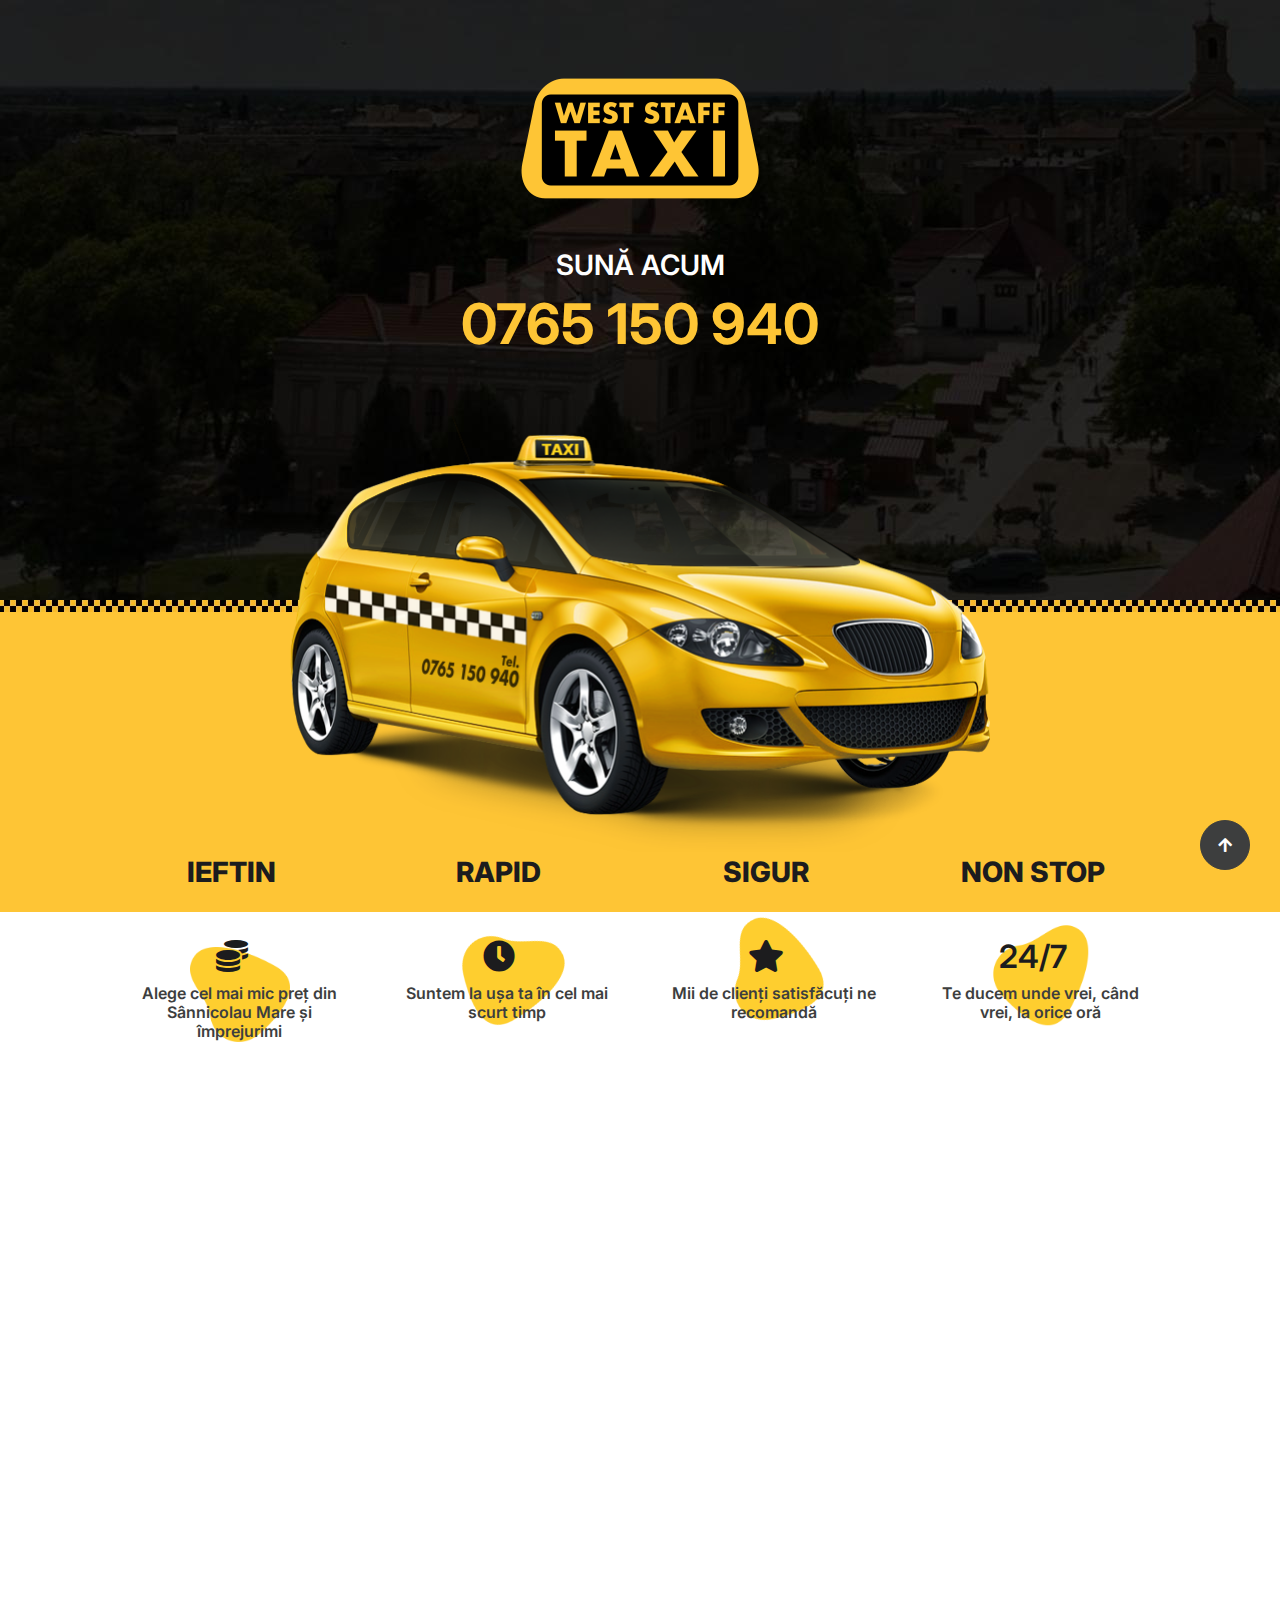
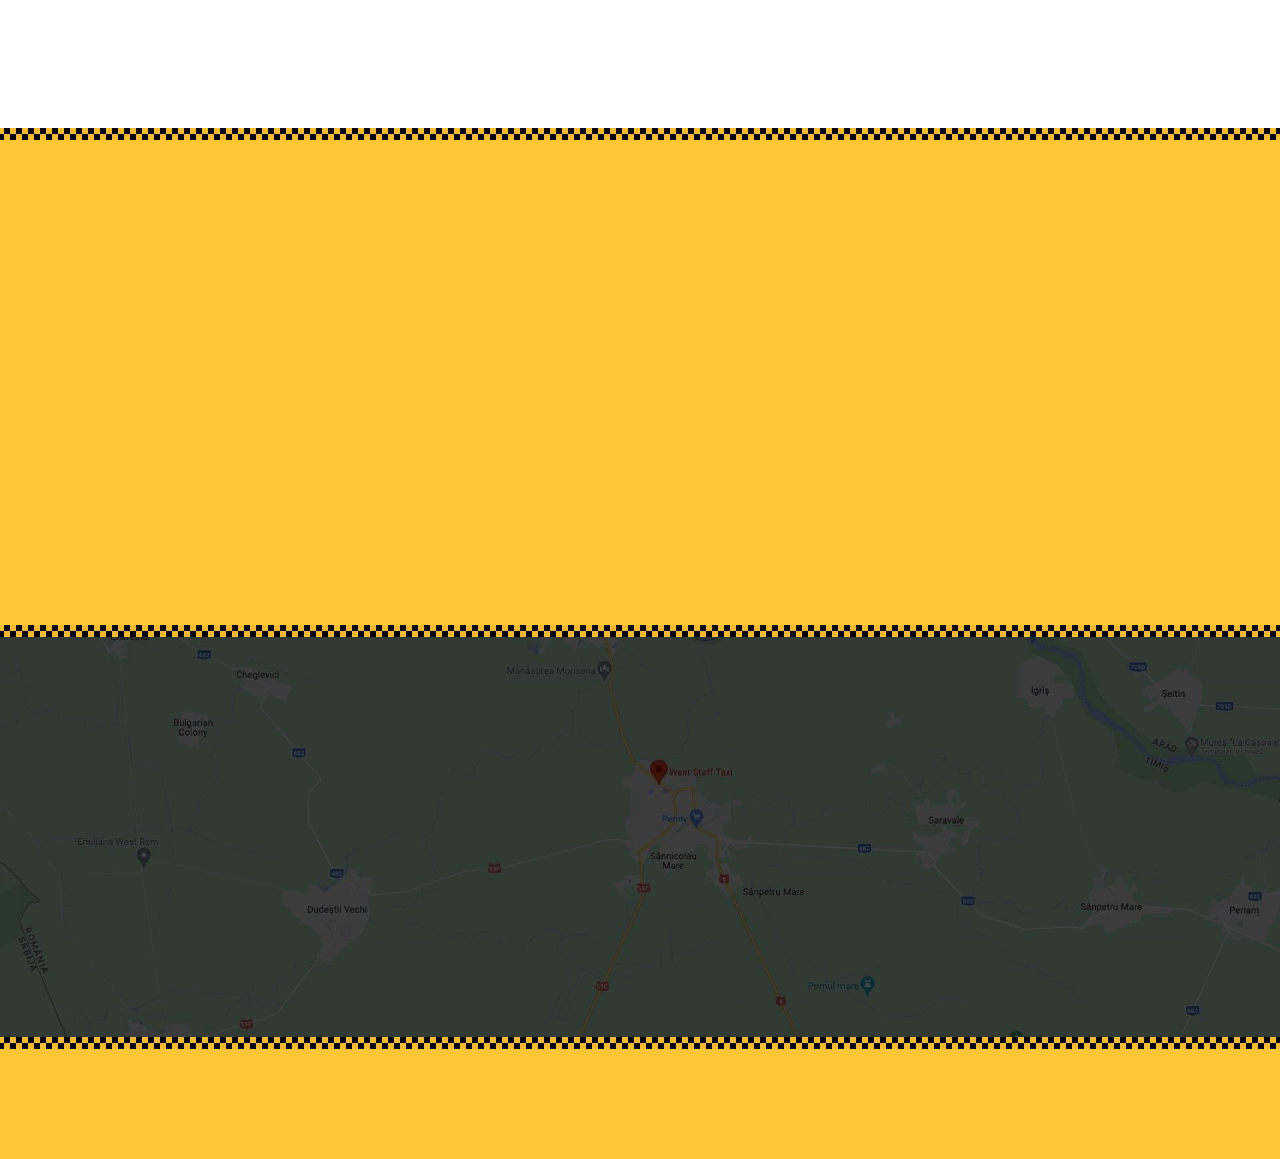
==== index.html @ edcba11e "font change to Inter from Manrope" ====
<!DOCTYPE html>
<html lang="en">

<head>
    <meta charset="utf-8">
    <title>West Staff Taxi - Cel Mai Iefting Taxi Din Sânnicolau Mare</title>
    <meta name="viewport" content="width=device-width, initial-scale=1.0">
    <meta name="keywords"
        content="taxi, taxi aproape de mine, număr taxi, taxi aeroport, sun taxi, mașina, Sânnicolau, Sânnicolau Mare, Timiș">
    <meta name="description"
        content="Alege cel mai ieftin, sigur și rapid serviciu de taxi din Sânnicolau Mare și împrejurimi. Te ducem unde vrei, când vrei, la orice oră.">

    <!-- Favicon -->
    <link href="img/favicons/favicon.ico" rel="icon">

    <!-- Open Graph -->
    <meta property="og:locale" content="en_US" />
    <meta property="og:type" content="website" />
    <meta property="og:title" content="West Staff Taxi - Cel Mai Iefting Taxi Din Sânnicolau Mare" />
    <meta property="og:description"
        content="Comandă cu încredere West Staff Taxi și o mașina va fi la ușa ta imediat. Te ducem unde vrei, când vrei, la orice oră din zi și din noapte." />
    <meta property="og:url" content="https://taxisannicolaumare.ro/" />
    <meta property="og:site_name" content="West Staff Taxi" />
    <meta property="og:image" content="https://taxisannicolaumare.ro/img/intro.jpeg" />
    <meta property="og:image:width" content="1200" />
    <meta property="og:image:height" content="630" />
    <meta property="og:image:type" content="image/jpeg" />

    <!-- Google Web Fonts -->
    <link rel="preconnect" href="https://fonts.googleapis.com">
    <link rel="preconnect" href="https://fonts.gstatic.com" crossorigin>
    <link href="https://fonts.googleapis.com/css2?family=Inter:wght@100;200;300;400;500;600;700;800;900&display=swap"
        rel="stylesheet">

    <!-- Icon Font Stylesheet -->
    <link href="https://cdnjs.cloudflare.com/ajax/libs/font-awesome/5.10.0/css/all.min.css" rel="stylesheet">
    <link href="https://cdn.jsdelivr.net/npm/bootstrap-icons@1.4.1/font/bootstrap-icons.css" rel="stylesheet">

    <!-- Libraries Stylesheet -->
    <link href="lib/animate/animate.compat.css" rel="stylesheet">
    <link href="lib/owlcarousel/owl.carousel.min.css" rel="stylesheet">

    <!-- Customized Bootstrap Stylesheet -->
    <link href="lib/bootstrap/bootstrap.min.css" rel="stylesheet">

    <!-- Template Stylesheet -->
    <link href="css/style.css" rel="stylesheet">
</head>

<body>
    <!-- Spinner Start -->
    <div id="spinner"
        class="show position-fixed translate-middle w-100 vh-100 top-50 start-50 d-flex align-items-center justify-content-center">
        <div class="spinner-grow text-primary" role="status"></div>
    </div>
    <!-- Spinner End -->


    <!-- Banner Start -->
    <div class="container-fluid px-0">
        <div class="banner-background" style="background-image: url(img/citydark.jpeg);"></div>
        <div class="carousel-caption py-5">
            <div class="container carousel-content">
                <img src="img/logo.png" width="250" alt="" class="my-md-5 logo-img wow slideInDown"
                    data-wow-delay=".1s">
                <a href="tel:+40765150940" style="max-width:400px;" class="d-block m-auto">
                    <h3 class="text-white mb-2 wow fadeIn" data-wow-delay=".1s">SUNĂ ACUM</h3>
                    <h2 class="suna-top text-primary display-4 mb-4 wow tada" data-wow-delay=".8s">0765 150 940</h2>
                </a>
            </div>
        </div>
        <div
            style="height: 12px; background-image: url(img/taxi-stripe.webp); background-position: center; background-repeat: no-repeat; background-size: cover;">
        </div>
        <div class="bg-primary position-relative d-flex justify-content-center align-items-end block-undertaxi">
            <img src="img/taxi.png" alt="" width="100%" class="col-8 taxi-img position-absolute wow zoomInLeft"
                data-wow-delay=".1s">
        </div>
    </div>
    <!-- Banner End -->


    <!-- Fact Start -->
    <div class="container-fluid bg-light py-5 position-relative" style="min-height: 170px;">
        <div class="container p-5 facts">
            <div class="row">
                <div class="col-6 col-lg-3 wow fadeInRight" data-wow-delay=".1s">
                    <div class="text-center p-3 position-relative">
                        <div class="position-relative" style="z-index: 2;">
                            <h3 class="me-lg-3 mb-lg-5 text-dark font-weight-extrabold">IEFTIN</h3>
                            <h2 class="me-3 text-dark"><i class="fa fa-coins"></i></h2>
                            <h6 class="text-secondary mt-1">Alege cel mai mic preț din Sânnicolau Mare și împrejurimi
                            </h6>
                        </div>
                        <div class="position-absolute d-flex justify-content-center align-items-end pb-4"
                            style="left: 0; right: 0; top:0; bottom:0; z-index: 1;">
                            <img src="img/iregular.png" alt="" width="100">
                        </div>
                    </div>
                </div>
                <div class="col-6 col-lg-3 wow fadeInRight" data-wow-delay=".3s">
                    <div class="text-center p-3 position-relative">
                        <div class="position-relative" style="z-index: 2;">
                            <h3 class="me-lg-3 mb-lg-5 text-dark font-weight-extrabold">RAPID</h3>
                            <h2 class="me-3 text-dark"><i class="fa fa-clock"></i></h2>
                            <h6 class="text-secondary mt-1">Suntem la ușa ta în cel mai scurt timp</h6>
                        </div>
                        <div class="position-absolute d-flex justify-content-center align-items-end pb-4"
                            style="left: 0; right: 0; top:0; bottom:0; z-index: 1;">
                            <img src="img/iregular.png" alt="" width="100" style="rotate: 120deg;">
                        </div>
                    </div>
                </div>
                <div class="col-6 col-lg-3 wow fadeInRight" data-wow-delay=".5s">
                    <div class="text-center p-3 position-relative">
                        <div class="position-relative" style="z-index: 2;">
                            <h3 class="me-lg-3 mb-lg-5 text-dark font-weight-extrabold">SIGUR</h3>
                            <h2 class="me-3 text-dark"><i class="fa fa-star"></i></h2>
                            <h6 class="text-secondary mt-1">Mii de clienți satisfăcuți ne recomandă</h6>
                        </div>
                        <div class="position-absolute d-flex justify-content-center align-items-end pb-4"
                            style="left: 0; right: 0; top:0; bottom:0; z-index: 1;">
                            <img src="img/iregular.png" alt="" width="100" style="rotate: 30deg;">
                        </div>
                    </div>
                </div>
                <div class="col-6 col-lg-3 wow fadeInRight" data-wow-delay=".7s">
                    <div class="text-center p-3 position-relative">
                        <div class="position-relative" style="z-index: 2;">
                            <h3 class="me-lg-3 mb-lg-5 text-dark font-weight-extrabold">NON STOP</h3>
                            <h2 class="me-3 text-dark">24/7</h2>
                            <h6 class="text-secondary mt-1">Te ducem unde vrei, când vrei, la orice oră</h6>
                        </div>
                        <div class="position-absolute d-flex justify-content-center align-items-end pb-4"
                            style="left: 0; right: 0; top:0; bottom:0; z-index: 1;">
                            <img src="img/iregular.png" alt="" width="100" style="rotate: 90deg;">
                        </div>
                    </div>
                </div>
            </div>
        </div>
    </div>
    <!-- Fact End -->


    <!-- About Start -->
    <div class="container-fluid py-lg-5" id="about">
        <div class="container pt-lg-5">
            <div class="row g-5">
                <div class="col-xl-7 col-lg-6 col-12 d-flex justify-content-center align-items-center wow fadeInLeft"
                    data-wow-delay=".3s">
                    <div class="position-relative">
                        <a href="https://www.facebook.com/plugins/video.php?height=314&href=https%3A%2F%2Fweb.facebook.com%2F100094601499342%2Fvideos%2F584017013933062%2F&show_text=false"
                            target="_blank" rel="noopener noreferrer" class="video-placeholder">
                            <img src="img/intro.jpeg" class="img-fluid w-100 rounded" alt="">
                            <div class="position-absolute bg-dark rounded"
                                style="left: 0; right: 0; top: 0; bottom: 0; opacity: 0.4;"></div>
                            <div class="position-absolute wow pulse" data-wow-iteration="infinite"
                                data-wow-duration="2s"
                                style="left:50%; top:50%; margin-left: -27px; margin-top: -24px;">
                                <i class="fa fa-3x fa-play text-white"></i>
                            </div>
                        </a>
                    </div>
                </div>
                <div class="col-xl-5 col-lg-6 col-12 text-secondary wow fadeInRight" data-wow-delay=".5s">
                    <h5 class="d-inline-block position-relative">
                        <span class="underline-title bg-primary"></span>
                        <span class="position-relative text-dark" style="z-index: 3;">West Staff Taxi</span>
                    </h5>
                    <h1 class="mb-4 text-secondary">Taxi Sânnicolau Mare</h1>
                    <p>Indiferent dacă ai nevoie de o mașină pentru afacerea ta sau în interes personal, West Staff Taxi
                        este mereu la dispoziția ta cu cel mai ieftin taxi din Sânnicolau Mare și
                        împrejurimi.</p>
                    <div class="text-center">
                        <span class="badge rounded-pill text-bg-primary py-2 px-3 text-uppercase mb-2">rapiditate</span>
                        <span
                            class="badge rounded-pill text-bg-primary py-2 px-3 text-uppercase mb-2">promptitudine</span>
                        <span class="badge rounded-pill text-bg-primary py-2 px-3 text-uppercase mb-2">siguranță</span>
                        <span
                            class="badge rounded-pill text-bg-primary py-2 px-3 text-uppercase mb-2">seriozitate</span>
                        <span class="badge rounded-pill text-bg-primary py-2 px-3 text-uppercase mb-2">confort</span>
                        <span
                            class="badge rounded-pill text-bg-primary py-2 px-3 text-uppercase mb-2">punctualitate</span>
                    </div>
                    <p class="mt-3">Comandă cu încredere West Staff Taxi și o mașina va fi la ușa ta imediat. Te ducem
                        unde vrei, când vrei, la orice oră din zi și din noapte.</p>
                    <p class="text-center"><span class="underline">West Staff Taxi</span>, mereu alături de oameni.</p>
                </div>
            </div>
        </div>
    </div>
    <!-- About End -->


    <div class="mt-5"
        style="height: 12px; background-image: url(img/taxi-stripe.webp); background-position: center; background-repeat: no-repeat; background-size: cover;">
    </div>


    <!-- Testimonial Start -->
    <div class="container-fluid bg-primary testimonial position-relative py-5" id="testimonial">
        <div class="container">
            <div class="text-center mx-auto pb-5 wow fadeIn" data-wow-delay=".3s" style="max-width: 600px;">
                <h1 class="text-dark">Clienții ne recomandă!</h1>
            </div>
            <div class="owl-carousel testimonial-carousel wow fadeIn" data-wow-delay=".5s">
                <div class="testimonial-item p-4">
                    <div class="d-flex align-items-center">
                        <div class="">
                            <img src="img/testimonial-1.jpg" alt="" class="rounded-circle">
                        </div>
                        <div class="ms-4">
                            <h4 class="text-secondary">Cristina</h4>
                            <div class="pe-5 stars-group">
                                <i class="fas fa-star me-1 text-primary"></i>
                                <i class="fas fa-star me-1 text-primary"></i>
                                <i class="fas fa-star me-1 text-primary"></i>
                                <i class="fas fa-star me-1 text-primary"></i>
                                <i class="fas fa-star me-1 text-primary"></i>
                            </div>
                        </div>
                    </div>
                    <div class="pt-3">
                        <p class="mb-0">Mă bucur că pot apela la West taxi în fiecare dimineață când nu imi pot duce
                            fetița la școală. Vă mulțumesc. 5 stele meritați!</p>
                    </div>
                </div>
                <div class="testimonial-item p-4">
                    <div class=" d-flex align-items-center">
                        <div class="">
                            <img src="img/testimonial-2.jpg" alt="" class="rounded-circle">
                        </div>
                        <div class="ms-4">
                            <h4 class="text-secondary">Marius</h4>
                            <div class="stars-group pe-5">
                                <i class="fas fa-star me-1 text-primary"></i>
                                <i class="fas fa-star me-1 text-primary"></i>
                                <i class="fas fa-star me-1 text-primary"></i>
                                <i class="fas fa-star me-1 text-primary"></i>
                                <i class="fas fa-star me-1 text-primary"></i>
                            </div>
                        </div>
                    </div>
                    <div class="pt-3">
                        <p class="mb-0">Salut. Am folosit acest taxi și este super, recomand cu încredere.</p>
                    </div>
                </div>
                <div class="testimonial-item p-4">
                    <div class=" d-flex align-items-center">
                        <div class="">
                            <img src="img/testimonial-3.jpg" alt="" class="rounded-circle">
                        </div>
                        <div class="ms-4">
                            <h4 class="text-secondary">Roxi</h4>
                            <div class="stars-group pe-5">
                                <i class="fas fa-star me-1 text-primary"></i>
                                <i class="fas fa-star me-1 text-primary"></i>
                                <i class="fas fa-star me-1 text-primary"></i>
                                <i class="fas fa-star me-1 text-primary"></i>
                                <i class="fas fa-star me-1 text-primary"></i>
                            </div>
                        </div>
                    </div>
                    <div class="pt-3">
                        <p class="mb-0">De fiecare dată când merg la cumpărături apelez la West Taxi și sunt mulțumită.
                            Si e si cel mai ieftin din oras.</p>
                    </div>
                </div>
                <div class="testimonial-item p-4">
                    <div class=" d-flex align-items-center">
                        <div class="">
                            <img src="img/testimonial-4.jpg" alt="" class="rounded-circle">
                        </div>
                        <div class="ms-4">
                            <h4 class="text-secondary">Gheorghe Mâțu</h4>
                            <div class="stars-group pe-5">
                                <i class="fas fa-star me-1 text-primary"></i>
                                <i class="fas fa-star me-1 text-primary"></i>
                                <i class="fas fa-star me-1 text-primary"></i>
                                <i class="fas fa-star me-1 text-primary"></i>
                                <i class="fas fa-star me-1 text-primary"></i>
                            </div>
                        </div>
                    </div>
                    <div class="pt-3">
                        <p class="mb-0">Recomand</p>
                    </div>
                </div>
                <div class="testimonial-item p-4">
                    <div class=" d-flex align-items-center">
                        <div class="">
                            <img src="img/testimonial-5.jpg" alt="" class="rounded-circle">
                        </div>
                        <div class="ms-4">
                            <h4 class="text-secondary">Adi</h4>
                            <div class="stars-group pe-5">
                                <i class="fas fa-star me-1 text-primary"></i>
                                <i class="fas fa-star me-1 text-primary"></i>
                                <i class="fas fa-star me-1 text-primary"></i>
                                <i class="fas fa-star me-1 text-primary"></i>
                                <i class="fas fa-star me-1 text-primary"></i>
                            </div>
                        </div>
                    </div>
                    <div class="pt-3">
                        <p class="mb-0">Ieftin și rapid. Exact cum îmi place. Mulțumesc!</p>
                    </div>
                </div>
            </div>
        </div>
    </div>
    <!-- Testimonial End -->


    <div
        style="height: 12px; background-image: url(img/taxi-stripe.webp); background-position: center; background-repeat: no-repeat; background-size: cover;">
    </div>


    <!-- Contact Start -->
    <div class="container-fluid position-relative p-0" id="contact"
        style="min-height: 400px; background-image: url(img/map.jpg); background-position: center; background-repeat: no-repeat; background-size: cover;">
        <div class="position-absolute d-flex justify-content-center align-items-center"
            style="top:0;bottom:0;left:0;right:0;z-index: 3;">
            <div class="p-lg-5 p-2 wow tada" data-wow-delay=".3s">
                <div class="text-center">
                    <h3 class="text-white ps-3 mb-2">SUNĂ ACUM</h3>
                </div>
                <a href="tel:+40765150940" class="text-center d-flex align-items-center position-relative">
                    <span class="bg-dark d-flex p-3 rounded-circle justify-content-center align-items-center">
                        <i class="fas fa-phone-alt fa-lg text-primary d-lg-none"></i>
                        <i class="fas fa-phone-alt fa-2x text-primary d-none d-lg-block"></i>
                    </span>
                    <span
                        class="text-dark bg-primary px-5 py-3 mb-0 rounded-pill display-6 border border-4 border-dark">

                        <span class="suna-bottom">0765 150 940</span>
                    </span>
                </a>
            </div>
        </div>
    </div>
    <!-- Contact End -->


    <div
        style="height: 12px; background-image: url(img/taxi-stripe.webp); background-position: center; background-repeat: no-repeat; background-size: cover;">
    </div>


    <!-- Footer Start -->
    <div class="container-fluid position-relative footer bg-primary" id="footer">
        <div class="container pt-5 pb-4 wow fadeIn" data-wow-delay=".3s">

            <div class="row">
                <div class="col-md-4 text-center text-md-start">
                    <div class="d-flex hightech-link">
                        <a href="https://web.facebook.com/profile.php?id=100063443600661" target="_blank"
                            class="btn-secondary nav-fill btn btn-square rounded-circle me-2"><i
                                class="fab fa-facebook-f text-primary"></i></a>
                    </div>
                </div>
                <div class="col-md-4 text-center">
                    <span class="text-secondary">
                        <i class="fas fa-copyright text-secondary me-1"></i>
                        <b>West Staff Taxi</b></span>
                </div>
                <div class="col-md-4 text-center text-md-end">
                    Creat de <a href="https://primsite.ro" target="_blank" class="text-secondary"><b>Primsite</b></a>
                </div>
            </div>
        </div>
    </div>
    <!-- Footer End -->


    <!-- Back to Top -->
    <a href="#" class="btn btn-secondary btn-square rounded-circle back-to-top"><i
            class="fa fa-arrow-up text-white"></i></a>


    <!-- JavaScript Libraries -->
    <script src="https://ajax.googleapis.com/ajax/libs/jquery/3.7.0/jquery.min.js"></script>
    <script src="lib/bootstrap/bootstrap.bundle.min.js"></script>
    <script src="lib/wow/wow.min.js"></script>
    <script src="lib/waypoints/jquery.waypoints.min.js"></script>
    <script src="lib/owlcarousel/owl.carousel.min.js"></script>

    <!-- Template Javascript -->
    <script src="js/main.js"></script>
</body>

</html>
---- css/style.css ----
html,
body {
    font-family: 'Inter', sans-serif;
}

/*** Spinner Start ***/

#spinner {
    opacity: 0;
    visibility: hidden;
    transition: opacity .8s ease-out, visibility 0s linear .5s;
    z-index: 99999;
}

#spinner.show {
    transition: opacity .8s ease-out, visibility 0s linear .0s;
    visibility: visible;
    opacity: 1;
}

/*** Spinner End ***/


/*** Button Start ***/
.btn {
    font-weight: 600;
    transition: .5s;
}

.btn-square {
    width: 38px;
    height: 38px;
}

.btn-sm-square {
    width: 32px;
    height: 32px;
}

.btn-md-square {
    width: 46px;
    height: 46px;
}

.btn-lg-square {
    width: 58px;
    height: 58px;
}

.btn-square,
.btn-sm-square,
.btn-md-square,
.btn-lg-square {
    padding: 0;
    display: flex;
    align-items: center;
    justify-content: center;
    font-weight: normal;
}

.back-to-top {
    position: fixed;
    width: 50px;
    height: 50px;
    right: 30px;
    bottom: 30px;
    z-index: 99;
}

/*** Button End ***/


/*** Topbar Start ***/

.topbar .top-info {
    letter-spacing: 1px;
}

.topbar .top-link {
    display: flex;
    align-items: center;
    justify-content: center;
}

.topbar .top-link a {
    margin-right: 10px;
}

#note {
    width: 500px;
    overflow: hidden;
}

#note small {
    position: relative;
    display: inline-block;
    animation: mymove 5s infinite;
    animation-timing-function: all;
}

@keyframes mymove {
    from {
        left: -100%;
    }

    to {
        left: 100%;
    }
}

/*** Topbar End ***/


/*** Navbar Start ***/
.navbar .navbar-nav {
    padding: 15px 0;
}

.navbar .navbar-nav .nav-link {
    padding: 10px;
    color: var(--bs-white);
    font-size: 18px;
    outline: none;

}

.navbar .navbar-nav .nav-link:hover,
.navbar .navbar-nav .nav-link.active {
    color: var(--bs-secondary) !important;
}

.navbar .dropdown-toggle::after {
    border: none;
    content: "\f107";
    font-family: "font awesome 5 free";
    font-weight: 900;
    vertical-align: middle;
    margin-left: 8px;
}

@media (min-width: 992px) {
    .navbar .nav-item .dropdown-menu {
        display: block;
        visibility: hidden;
        top: 100%;
        transform: rotateX(-75deg);
        transform-origin: 0% 0%;
        transition: .5s;
        opacity: 0;
    }
}

.navbar .nav-item:hover .dropdown-menu {
    transform: rotateX(0deg);
    visibility: visible;
    transition: .5s;
    opacity: 1;
}

/*** Navbar End ***/


/*** Carousel Start ***/

.carousel-item {
    position: relative;
}

.carousel-item::after {
    content: "";
    width: 100%;
    height: 100%;
    position: absolute;
    top: 0;
    left: 0;
    background: rgba(0, 0, 0, .6);
}

.carousel-caption {
    height: 100%;
    display: flex;
    justify-content: center;
    z-index: 1;
}

.carousel-item p {
    max-width: 700px;
    margin: 0 auto 35px auto;
}

.carousel-control-prev {
    width: 90px;
    height: 60px;
    position: absolute;
    top: 50%;
    left: 0;
    background: var(--bs-primary);
    border-radius: 0 50px 50px 0;
    opacity: 1;
}

.carousel-control-prev:hover {
    background: var(--bs-secondary);
    transition: .8s;
}

.carousel-control-next {
    width: 90px;
    height: 60px;
    position: absolute;
    top: 50%;
    right: 0;
    background: var(--bs-primary);
    border-radius: 50px 0 0 50px;
    opacity: 1;
}

.carousel-control-next:hover {
    background: var(--bs-secondary);
    transition: .8s;
}

.carousel-caption .carousel-content a button.carousel-content-btn1 {
    background: var(--bs-secondary);
    color: var(--bs-dark);
    opacity: 1;
    border: 0;
    border-radius: 20px;
}

.carousel-caption .carousel-content a button.carousel-content-btn1:hover {
    background: var(--bs-primary);
    color: #ffffff;
    border: 0;
    opacity: 1;
    transition: 1s;
    border-radius: 20px;
}

.carousel-caption .carousel-content a button.carousel-content-btn2 {
    background: var(--bs-primary);
    color: var(--bs-white);
    opacity: 1;
    border: 0;
    border-radius: 20px;
}

.carousel-caption .carousel-content a button.carousel-content-btn2:hover {
    background: var(--bs-secondary);
    color: var(--bs-dark);
    border: 0;
    opacity: 1;
    transition: 1s;
    border-radius: 20px;
}

#carouselId .carousel-indicators li {
    width: 30px;
    height: 10px;
    background: var(--bs-primary);
    margin: 10px;
    border-radius: 30px;
    opacity: 1;
}

#carouselId .carousel-indicators li:hover {
    background: var(--bs-secondary);
    opacity: 1;
}

@media (max-width: 992px) {
    .carousel-item {
        min-height: 500px;
    }

    .carousel-item img {
        min-height: 500px;
        object-fit: cover;
    }

    .carousel-item h1 {
        font-size: 40px !important;
    }

    .carousel-item p {
        font-size: 16px !important;
    }
}

@media (max-width: 768px) {
    .carousel-item {
        min-height: 400px;
    }

    .carousel-item img {
        min-height: 400px;
        object-fit: cover;
    }

    .carousel-item h1 {
        font-size: 28px !important;
    }

    .carousel-item p {
        font-size: 14px !important;
    }
}

.page-header {
    background: linear-gradient(rgba(0, 0, 0, .6), rgba(0, 0, 0, .6)), url(../img/carousel-1.jpg) center center no-repeat;
    background-size: cover;
}

.page-header .breadcrumb-item+.breadcrumb-item::before {
    color: var(--bs-white);
}

.page-header .breadcrumb-item,
.page-header .breadcrumb-item a {
    font-size: 18px;
    color: var(--bs-white);
}

/*** Carousel End ***/


/*** Services Start ***/

.services .services-item {
    box-shadow: 0 0 60px rgba(0, 0, 0, .2);
    width: 100%;
    height: 100%;
    border-radius: 10px;
    padding: 10px 0;
    position: relative;
}


.services-content::after {
    position: absolute;
    content: "";
    width: 100%;
    height: 0;
    top: 0;
    left: 0;
    border-radius: 10px 10px 0 0;
    background: rgba(3, 43, 243, 0.8);
    transition: .5s;
}

.services-content::after {
    top: 0;
    bottom: auto;
    border-radius: 10px 10px 10px 10px;
}

.services-item:hover .services-content::after {
    height: 100%;
    opacity: 1;
    transition: .5s;
}

.services-item:hover .services-content-icon {
    position: relative;
    z-index: 2;
}

.services-item .services-content-icon i,
.services-item .services-content-icon p {
    transition: .5s;
}

.services-item:hover .services-content-icon i {
    color: var(--bs-secondary) !important;
}

.services-item:hover .services-content-icon p {
    color: var(--bs-white);
}

/*** Services End ***/


/*** Project Start ***/

.project-img {
    position: relative;
    padding: 15px;
}

.project-img::before {
    content: "";
    position: absolute;
    width: 150px;
    height: 150px;
    top: 0;
    left: 0;
    background: var(--bs-secondary);
    border-radius: 10px;
    opacity: 1;
    z-index: -1;
    transition: .5s;
}

.project-img::after {
    content: "";
    width: 150px;
    height: 150px;
    position: absolute;
    right: 0;
    bottom: 0;
    background: var(--bs-primary);
    border-radius: 10px;
    opacity: 1;
    z-index: -1;
    transition: .5s;
}

.project-content {
    position: absolute;
    width: 100%;
    height: 100%;
    top: 0;
    left: 0;
    display: flex;
    align-items: center;
    justify-content: center;
    opacity: 0;
}

.project-content a {
    display: inline-block;
    padding: 20px 25px;
    background: var(--bs-primary);
    border-radius: 10px;
}

.project-item:hover .project-content {
    opacity: 1;
    transition: .5s;
}

.project-item:hover .project-img::before,
.project-item:hover .project-img::after {
    opacity: 0;
}

/*** Project End ***/


/*** Blog Start ***/
.blog-item .blog-btn {
    z-index: 2;
}

.blog-btn .blog-btn-icon {
    height: 50px;
    position: relative;
    overflow: hidden;
}

.blog-btn-icon .blog-icon-2 {
    display: flex;
    position: absolute;
    top: 6px;
    left: -140px;

}

.blog-btn-icon:hover .blog-icon-2 {
    transition: 1s;
    left: 5px;
    top: 6px;
    padding-bottom: 5px;
}

.blog-icon-1 {
    position: relative;
    top: -4px;
}

.blog-btn-icon:hover .blog-icon-1 {
    top: 0;
    right: -140px;
    transition: 1s;
}

/*** Blog End ***/


/*** Team Start ***/

.team-item {
    border-top: 30px solid var(--bs-secondary) !important;
    background: rgba(239, 239, 241, 0.8);
}

.team-content::before {
    height: 200px;
    display: block;
    content: "";
    position: relative;
    top: -101px;
    background: var(--bs-secondary);
    clip-path: polygon(50% 50%, 100% 50%, 50% 100%, 0% 50%);
    padding: 60px;
    opacity: 1;
}

.team-img-icon {
    position: relative;
    margin-top: -200px;
    padding: 30px;
    padding-bottom: 0;
}

.team-img {
    border: 15px solid var(--bs-white);
}

.team-img img {
    border: 10px solid var(--bs-secondary);
    transition: .5s;
}

.team-item:hover h4 {
    color: var(--bs-primary);
    transition: .5s;
}

.team-item:hover .team-img img {
    transform: scale(1.05);
    border: 10px solid var(--bs-secondary);
}

.team-carousel .owl-stage {
    position: relative;
    width: 100%;
    height: 100%;
}

.team-carousel .owl-nav {
    position: absolute;
    top: -100px;
    right: 50px;
    display: flex;
}

.team-carousel .owl-nav .owl-prev,
.team-carousel .owl-nav .owl-next {
    width: 56px;
    height: 56px;
    border-radius: 56px;
    margin-left: 15px;
    background: var(--bs-secondary);
    color: var(--bs-white);
    display: flex;
    align-items: center;
    justify-content: center;
    transition: .5s;
}

.team-carousel .owl-nav .owl-prev:hover,
.team-carousel .owl-nav .owl-next:hover {
    background: var(--bs-primary);
    color: var(--bs-white);
}

@media (max-width: 992px) {
    .team-carousel {
        margin-top: 3rem;
    }

    .team-carousel .owl-nav {
        top: -85px;
        left: 50%;
        right: auto;
        transform: translateX(-50%);
        margin-left: -15px;
    }
}

/*** Team End ***/


/*** Testimonial Start ***/

.testimonial-carousel .owl-dots {
    margin-top: 15px;
    display: flex;
    align-items: flex-end;
    justify-content: center;
}

.testimonial-carousel .owl-dot {
    position: relative;
    display: inline-block;
    margin: 0 5px;
    width: 15px;
    height: 15px;
    background: #c1dad0;
    border-radius: 15px;
    transition: .5s;
}

.testimonial-carousel .owl-dot.active {
    width: 30px;
    background: var(--bs-primary);
}

.testimonial-carousel .owl-item.center {
    position: relative;
    z-index: 1;
}

.testimonial-carousel .owl-item .testimonial-item {
    transition: .5s;
    border-radius: 30px;
}

.testimonial-carousel .owl-item.center .testimonial-item {
    background: #FFFFFF !important;
    box-shadow: 0 0 30px #DDDDDD;
}

.stars-group {
    display: none;
}

.testimonial-carousel .owl-item.center .stars-group {
    display: flex;
}

/*** Testimonial End ***/


/*** Contact Start ***/
.contact-detail::before {
    position: absolute;
    content: "";
    height: 50%;
    width: 100%;
    top: 0;
    left: 0;
    background: linear-gradient(rgb(210, 243, 235, 1), rgba(230, 250, 245, .3)), url(../img/background.jpg) center center no-repeat;
    background-size: cover;
    border-radius: 10px;
    z-index: -1;
}

/*** Contact End ***/


/*** Footer Start ***/

.footer .short-link a,
.footer .help-link a,
.footer .contact-link a {
    transition: .5s;
}

.footer .short-link a:hover,
.footer .help-link a:hover,
.footer .contact-link a:hover {
    letter-spacing: 1px;
}

.footer .hightech-link a:hover {
    background: var(--bs-secondary);
    border: 0;
}

/*** Footer End ***/

.mr-3 {
    margin-right: 1rem !important;
}


/*** Underline ***/
.underline {
    text-decoration: none;
    position: relative;
}

.underline:after {
    position: absolute;
    content: '';
    height: 3px;
    /* adjust this to move up and down. you may have to adjust the line height of the paragraph if you move it down a lot. */
    bottom: -5px;


    /****** 
    optional values below 
    ******/

    /* center - (optional) use with adjusting width   */
    margin: 0 auto;
    left: 0;
    right: 0;
    width: 50%;
    background: var(--bs-primary);

    /* optional animation */
    -o-transition: .5s;
    -ms-transition: .5s;
    -moz-transition: .5s;
    -webkit-transition: .5s;
    transition: .5s;
}


/* optional hover classes used with anmiation */
.underline:hover:after {
    width: 80%;
    background: var(--bs-secondary);
}

body {
    font-size: 1.1rem;
}

.font-weight-extrabold {
    font-weight: 800;
}

.banner-background {
    height: 700px;
}

.taxi-img {
    top: -250px;
    max-width: 700px;
}

.block-undertaxi {
    height: 300px;
}

.logo-img {
    width: 250px;
}

.facts {
    position: absolute;
    top: -120px;
    left: 0;
    right: 0;
}

.hightech-link {
    justify-content: flex-start;
}

.underline-title {
    content: '';
    display: block;
    position: absolute;
    height: 10px;
    bottom: 0;
    width: 100%;
}


@media (max-width: 1400px) {
    .banner-background {
        height: 600px;
    }

    .taxi-img {
        top: -200px;
    }
}

@media (max-width: 991px) {
    .facts {
        position: relative;
        top: 0;
        padding: 0 !important;
    }

    .facts h2.font-weight-extrabold {
        margin-bottom: 1.5rem !important;
    }
}

@media (max-width: 728px) {
    .banner-background {
        height: 400px;
    }

    .taxi-img {
        top: -150px;
    }

    .logo-img {
        width: 200px;
    }

    .block-undertaxi {
        height: 200px;
    }

    .hightech-link {
        justify-content: center;
        margin-bottom: 1rem;
    }

}

@media (max-width: 550px) {
    .block-undertaxi {
        height: 100px;
    }
}

@media (max-width: 450px) {
    .banner-background {
        height: 300px;
    }

    .taxi-img {
        top: -100px;
    }

    .suna-top {
        font-size: 28px;
    }

    .suna-bottom {
        font-size: 20px;
    }
}
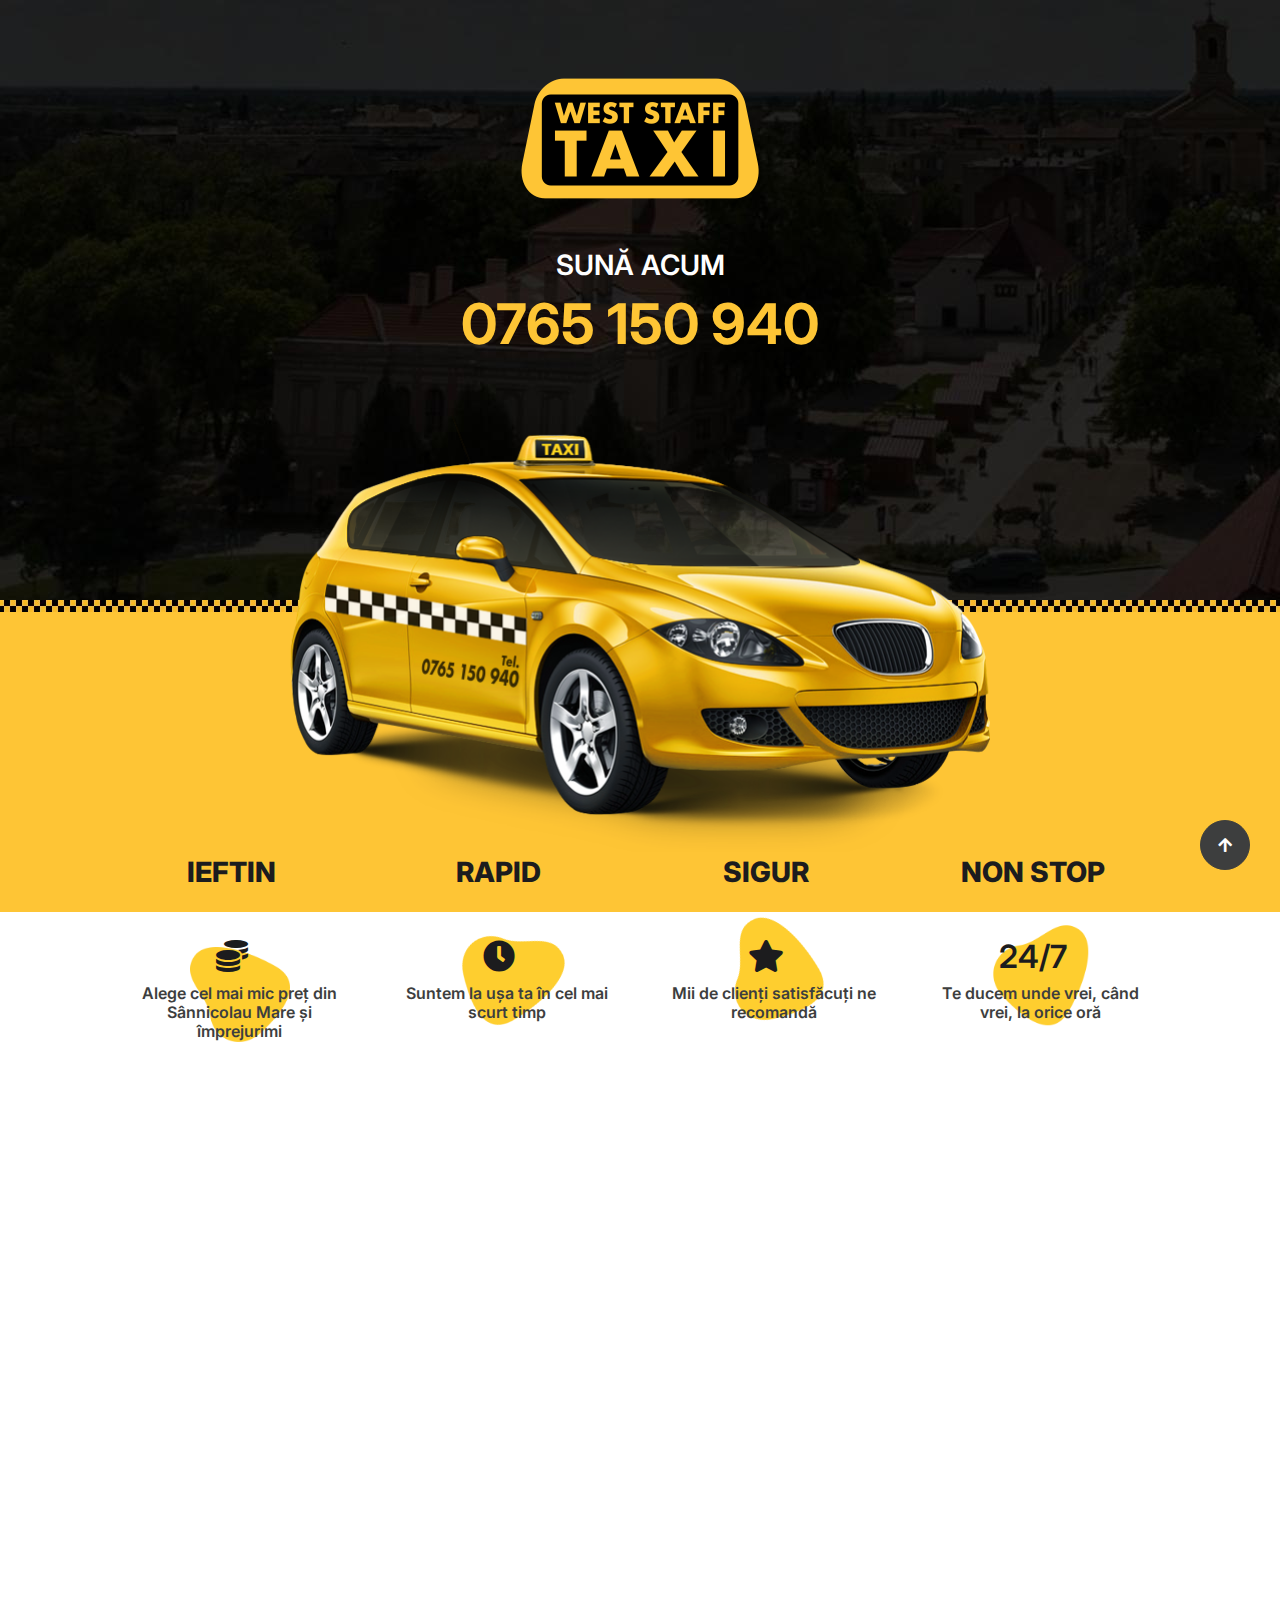
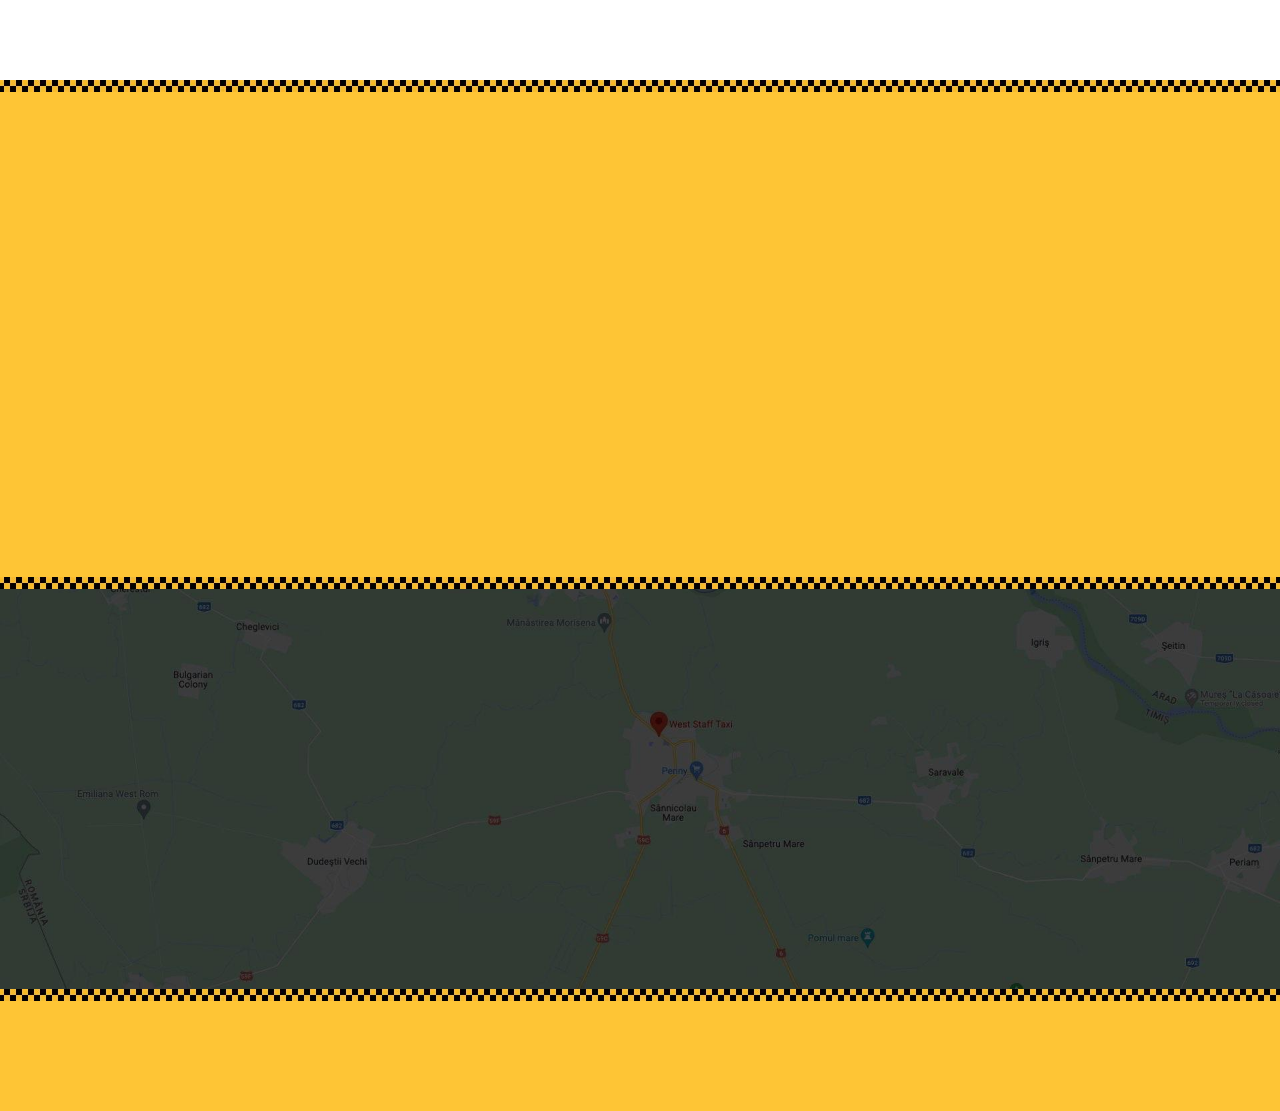
==== commit c0effdcc: "Update index.html" ====
--- a/index.html
+++ b/index.html
@@ -145,7 +145,7 @@
 
     <!-- About Start -->
     <div class="container-fluid py-lg-5" id="about">
-        <div class="container pt-lg-5">
+        <div class="container">
             <div class="row g-5">
                 <div class="col-xl-7 col-lg-6 col-12 d-flex justify-content-center align-items-center wow fadeInLeft"
                     data-wow-delay=".3s">
--- a/css/style.css
+++ b/css/style.css
@@ -1,8 +1,3 @@
-html,
-body {
-    font-family: 'Inter', sans-serif;
-}
-
 /*** Spinner Start ***/
 
 #spinner {
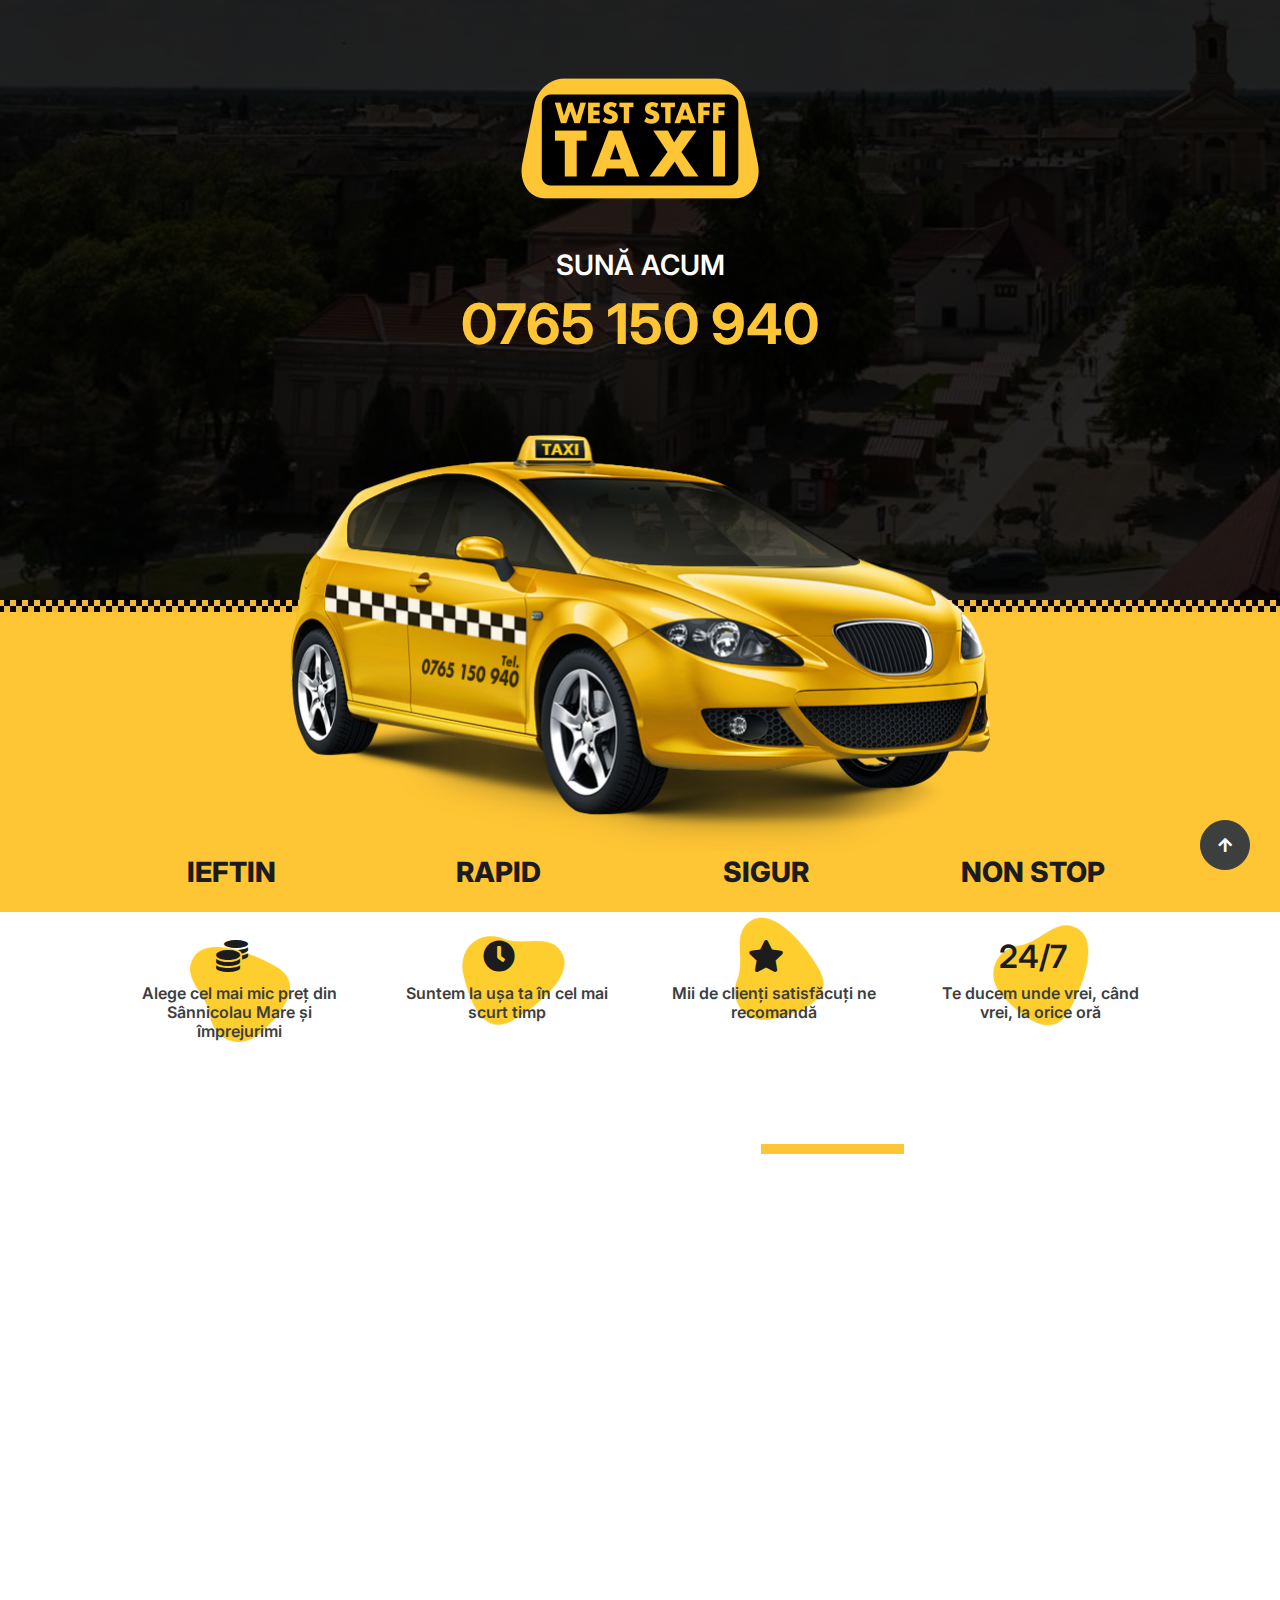
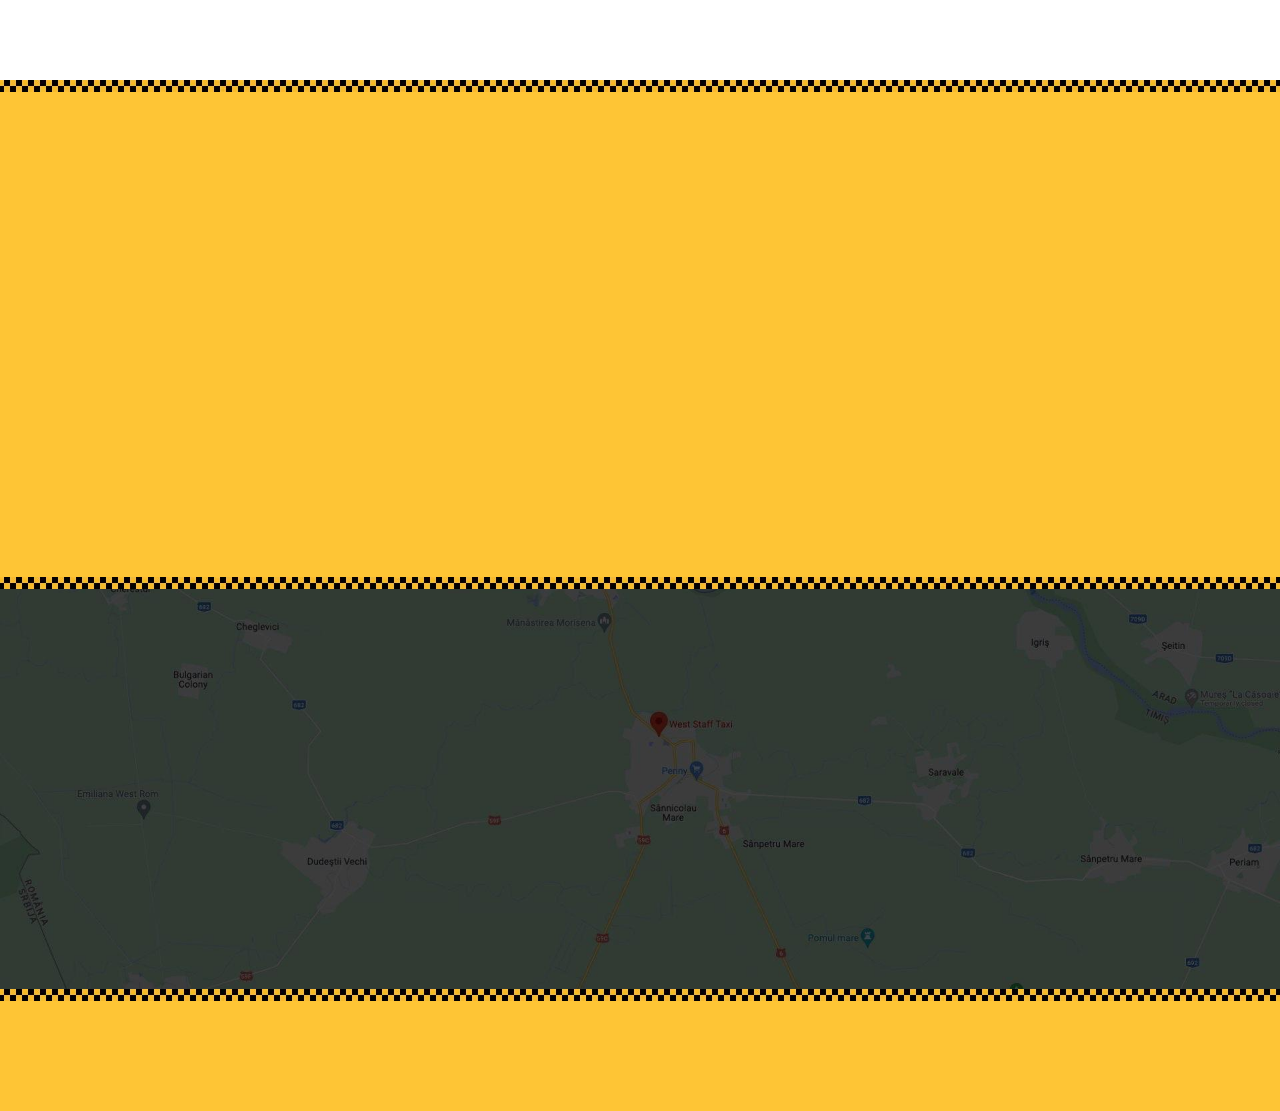
==== commit bd989faa: "hide animation on mobiles" ====
--- a/index.html
+++ b/index.html
@@ -147,7 +147,7 @@
     <div class="container-fluid py-lg-5" id="about">
         <div class="container">
             <div class="row g-5">
-                <div class="col-xl-7 col-lg-6 col-12 d-flex justify-content-center align-items-center wow fadeInLeft"
+                <div class="col-xl-7 col-lg-6 col-12 d-flex justify-content-center align-items-center wow fadeIn"
                     data-wow-delay=".3s">
                     <div class="position-relative">
                         <a href="https://www.facebook.com/plugins/video.php?height=314&href=https%3A%2F%2Fweb.facebook.com%2F100094601499342%2Fvideos%2F584017013933062%2F&show_text=false"
@@ -163,16 +163,18 @@
                         </a>
                     </div>
                 </div>
-                <div class="col-xl-5 col-lg-6 col-12 text-secondary wow fadeInRight" data-wow-delay=".5s">
+                <div class="col-xl-5 col-lg-6 col-12 text-secondary">
                     <h5 class="d-inline-block position-relative">
                         <span class="underline-title bg-primary"></span>
-                        <span class="position-relative text-dark" style="z-index: 3;">West Staff Taxi</span>
+                        <span class="position-relative text-dark wow fadeInRight" style="z-index: 3;">West Staff
+                            Taxi</span>
                     </h5>
-                    <h1 class="mb-4 text-secondary">Taxi Sânnicolau Mare</h1>
-                    <p>Indiferent dacă ai nevoie de o mașină pentru afacerea ta sau în interes personal, West Staff Taxi
+                    <h1 class="mb-4 text-secondary wow fadeInRight">Taxi Sânnicolau Mare</h1>
+                    <p class="wow fadeInRight" data-wow-delay=".3s">Indiferent dacă ai nevoie de o mașină pentru
+                        afacerea ta sau în interes personal, West Staff Taxi
                         este mereu la dispoziția ta cu cel mai ieftin taxi din Sânnicolau Mare și
                         împrejurimi.</p>
-                    <div class="text-center">
+                    <div class="text-center wow fadeInRight" data-wow-delay=".6s">
                         <span class="badge rounded-pill text-bg-primary py-2 px-3 text-uppercase mb-2">rapiditate</span>
                         <span
                             class="badge rounded-pill text-bg-primary py-2 px-3 text-uppercase mb-2">promptitudine</span>
@@ -183,9 +185,11 @@
                         <span
                             class="badge rounded-pill text-bg-primary py-2 px-3 text-uppercase mb-2">punctualitate</span>
                     </div>
-                    <p class="mt-3">Comandă cu încredere West Staff Taxi și o mașina va fi la ușa ta imediat. Te ducem
+                    <p class="mt-3 wow fadeInRight" data-wow-delay=".8s">Comandă cu încredere West Staff Taxi și o
+                        mașina va fi la ușa ta imediat. Te ducem
                         unde vrei, când vrei, la orice oră din zi și din noapte.</p>
-                    <p class="text-center"><span class="underline">West Staff Taxi</span>, mereu alături de oameni.</p>
+                    <p class="text-center wow fadeInRight" data-wow-delay="1s"><span class="underline">West Staff
+                            Taxi</span>, mereu alături de oameni.</p>
                 </div>
             </div>
         </div>
--- a/css/style.css
+++ b/css/style.css
@@ -790,7 +790,8 @@
     }
 
     .logo-img {
-        width: 200px;
+        width: 150px;
+        margin-bottom: 20px;
     }
 
     .block-undertaxi {
@@ -802,6 +803,14 @@
         margin-bottom: 1rem;
     }
 
+    /* no animations on small screens */
+    .wow {
+        visibility: visible !important;
+        -webkit-animation-name: none !important;
+        -o-animation-name: none !important;
+        animation-name: none !important;
+    }
+
 }
 
 @media (max-width: 550px) {
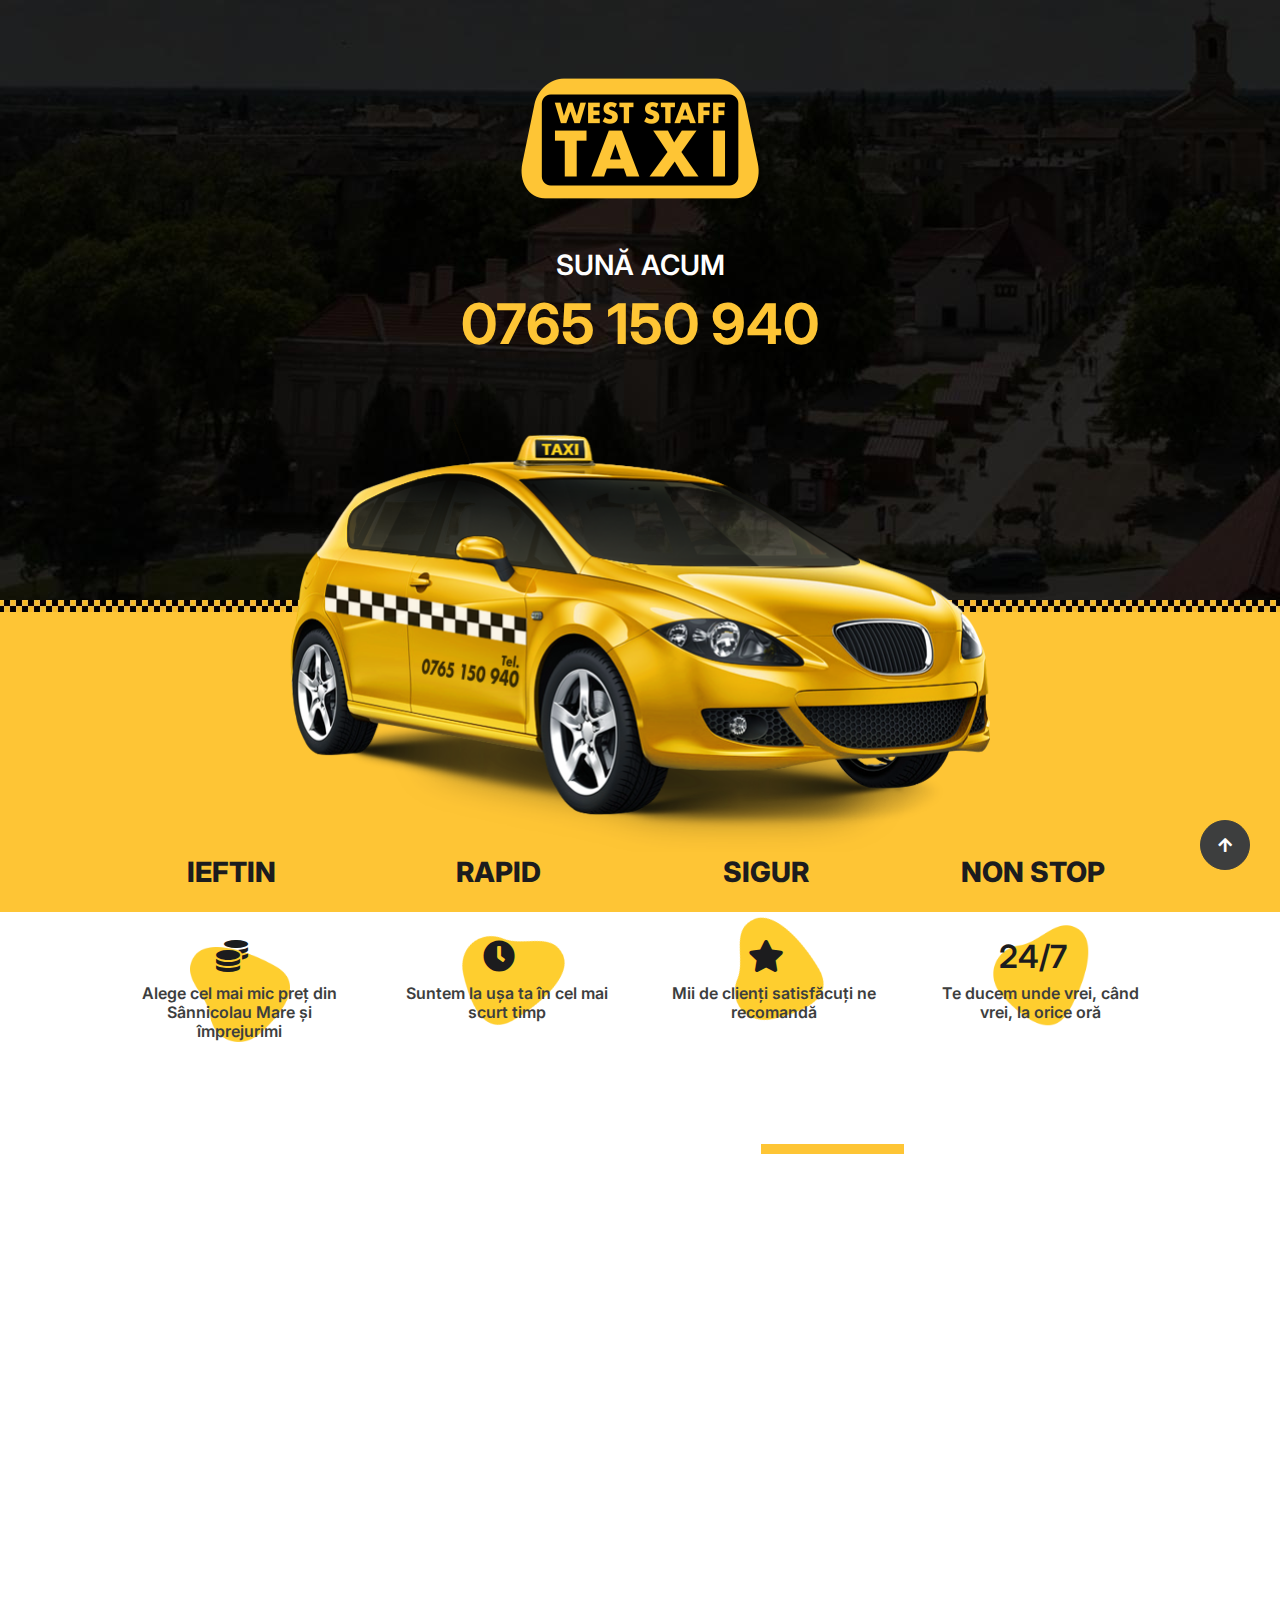
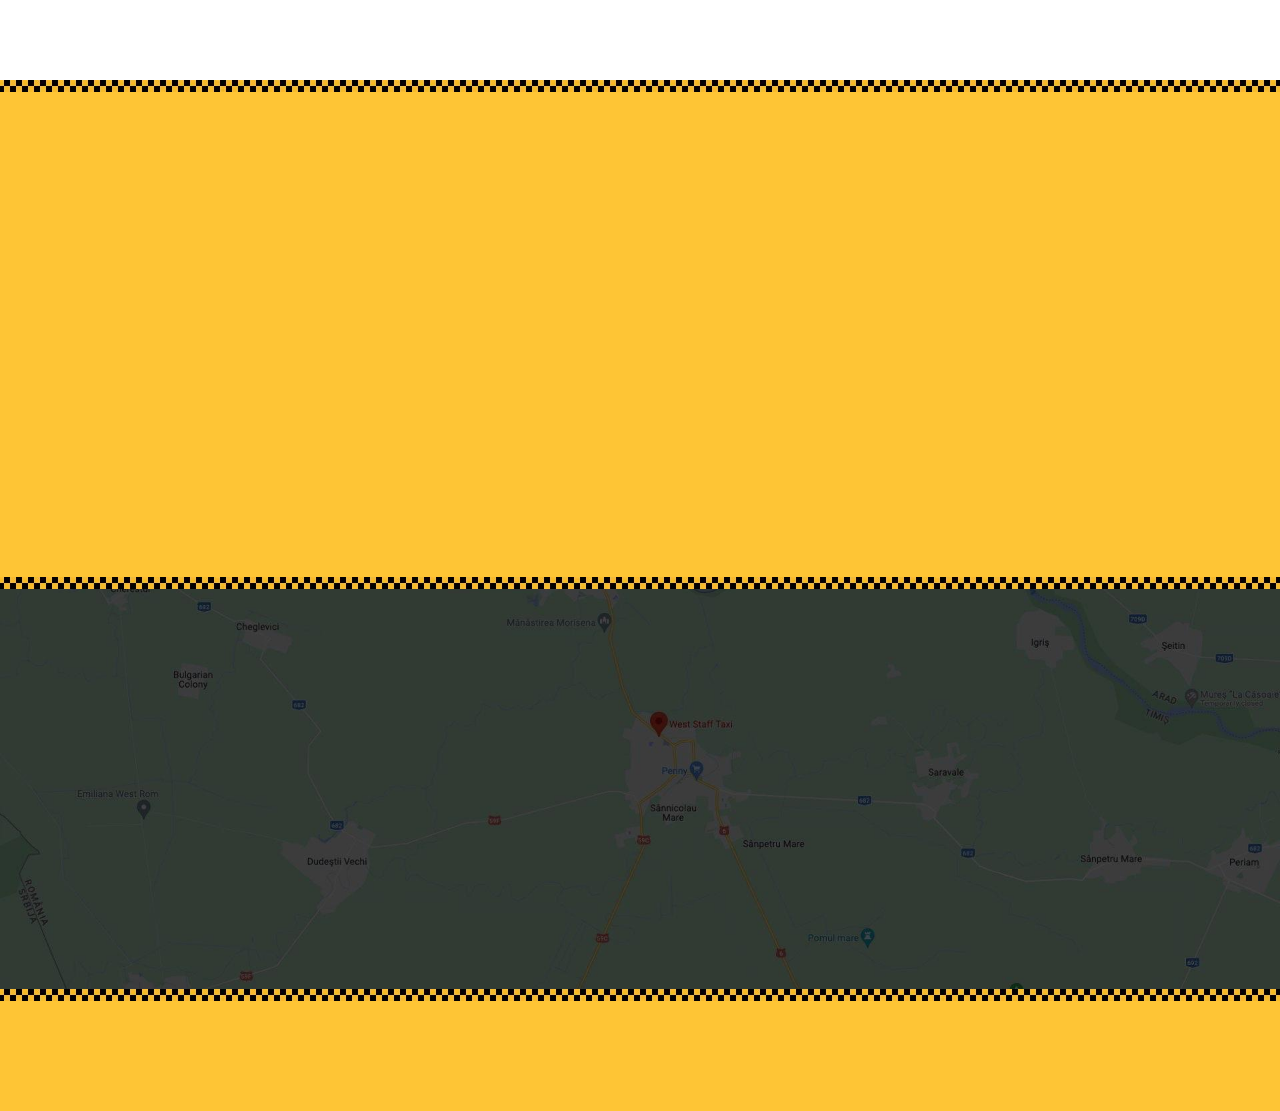
==== commit 523907df: "Update index.html" ====
--- a/index.html
+++ b/index.html
@@ -288,7 +288,7 @@
                         </div>
                     </div>
                     <div class="pt-3">
-                        <p class="mb-0">Recomand</p>
+                        <p class="mb-0">Eu merg cu West Staff taxi de 2 ani. Sunt de incredere. Recomand.</p>
                     </div>
                 </div>
                 <div class="testimonial-item p-4">
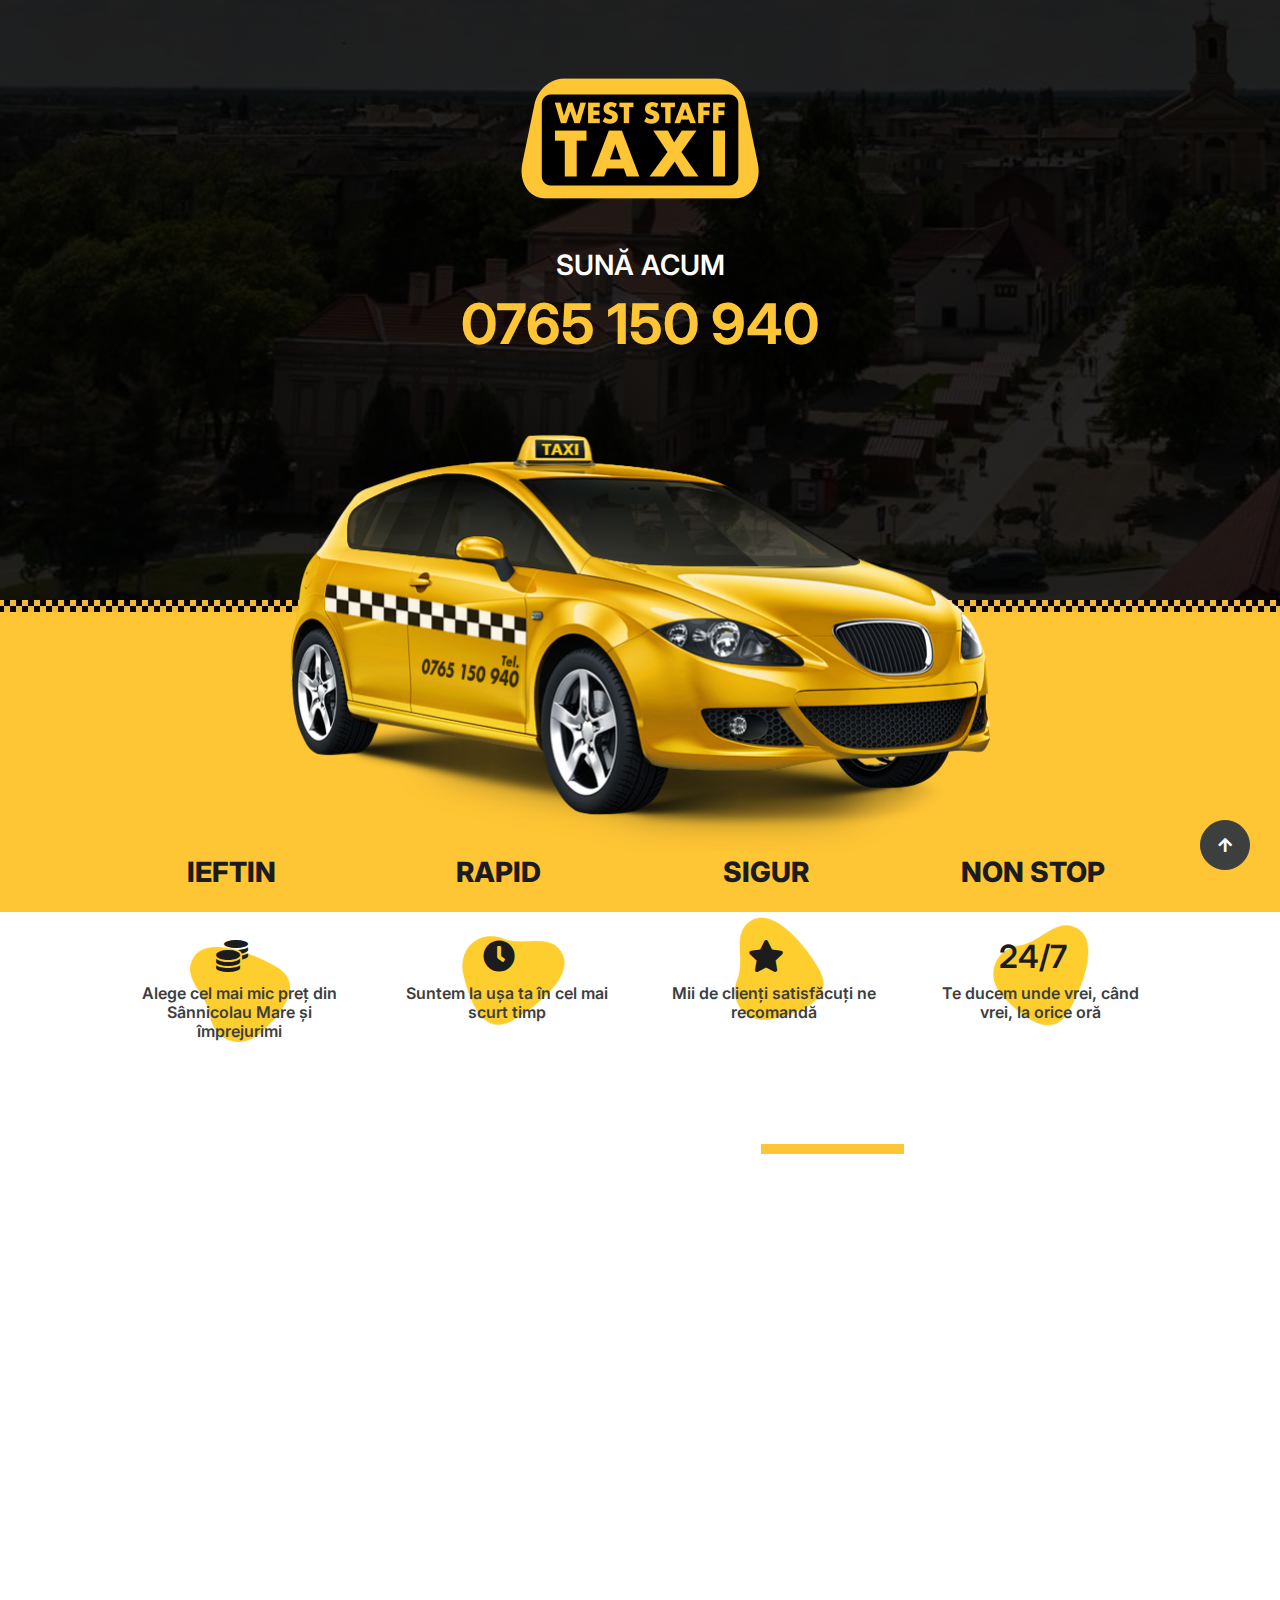
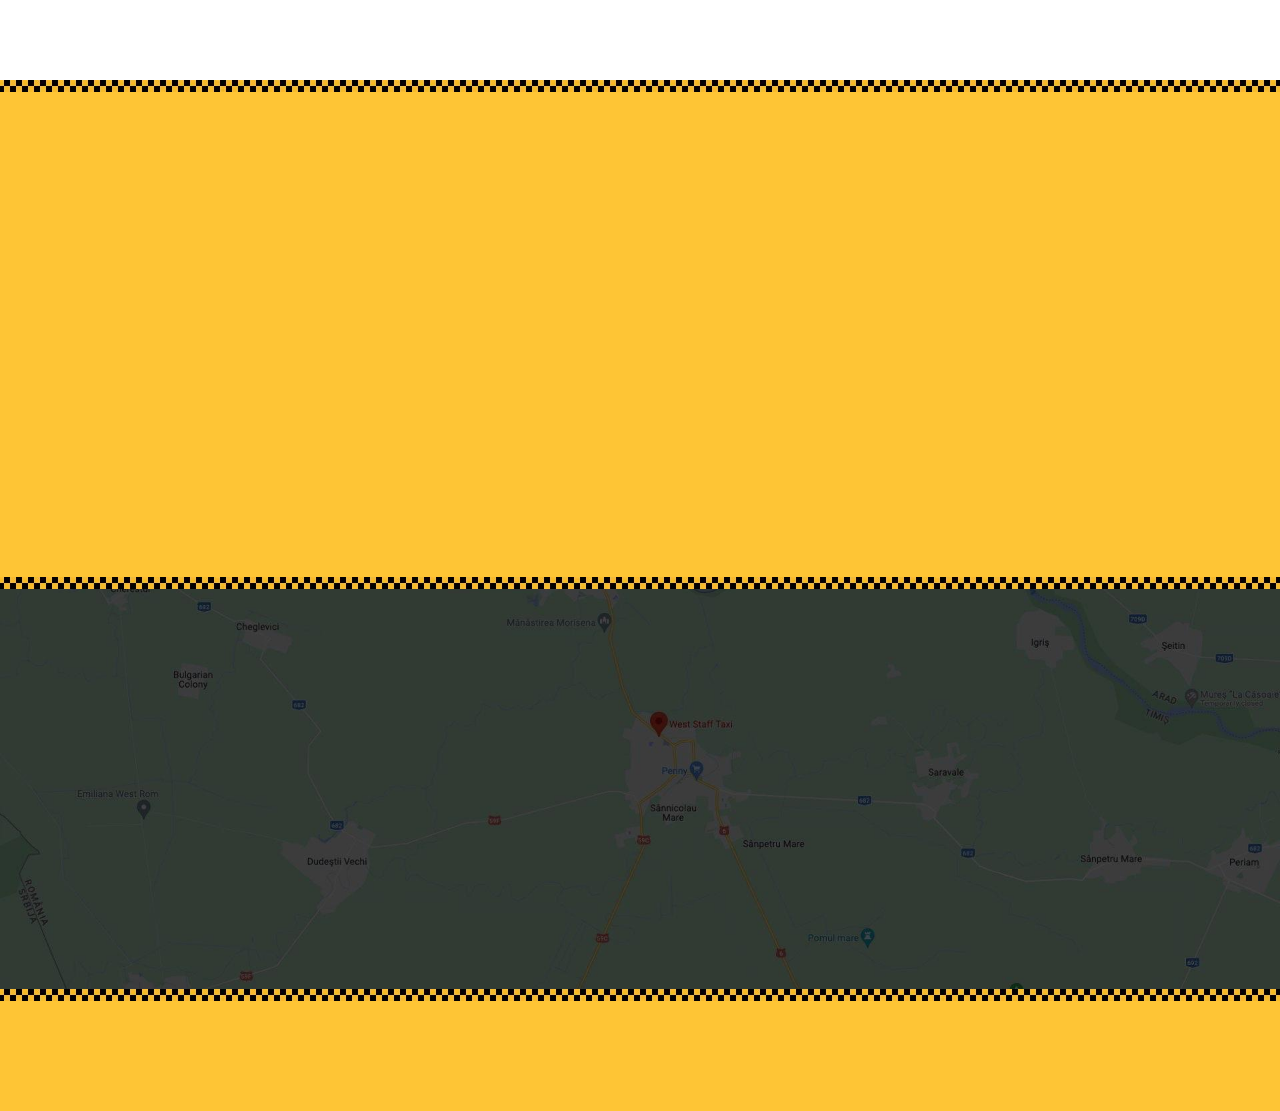
==== commit 7f3d7bc4: "Update index.html" ====
--- a/index.html
+++ b/index.html
@@ -371,7 +371,7 @@
                         <b>West Staff Taxi</b></span>
                 </div>
                 <div class="col-md-4 text-center text-md-end">
-                    Creat de <a href="https://primsite.ro" target="_blank" class="text-secondary"><b>Primsite</b></a>
+                    Creat de <a href="https://primsite.net" target="_blank" class="text-secondary"><b>Primsite</b></a>
                 </div>
             </div>
         </div>
@@ -395,4 +395,4 @@
     <script src="js/main.js"></script>
 </body>
 
-</html>+</html>
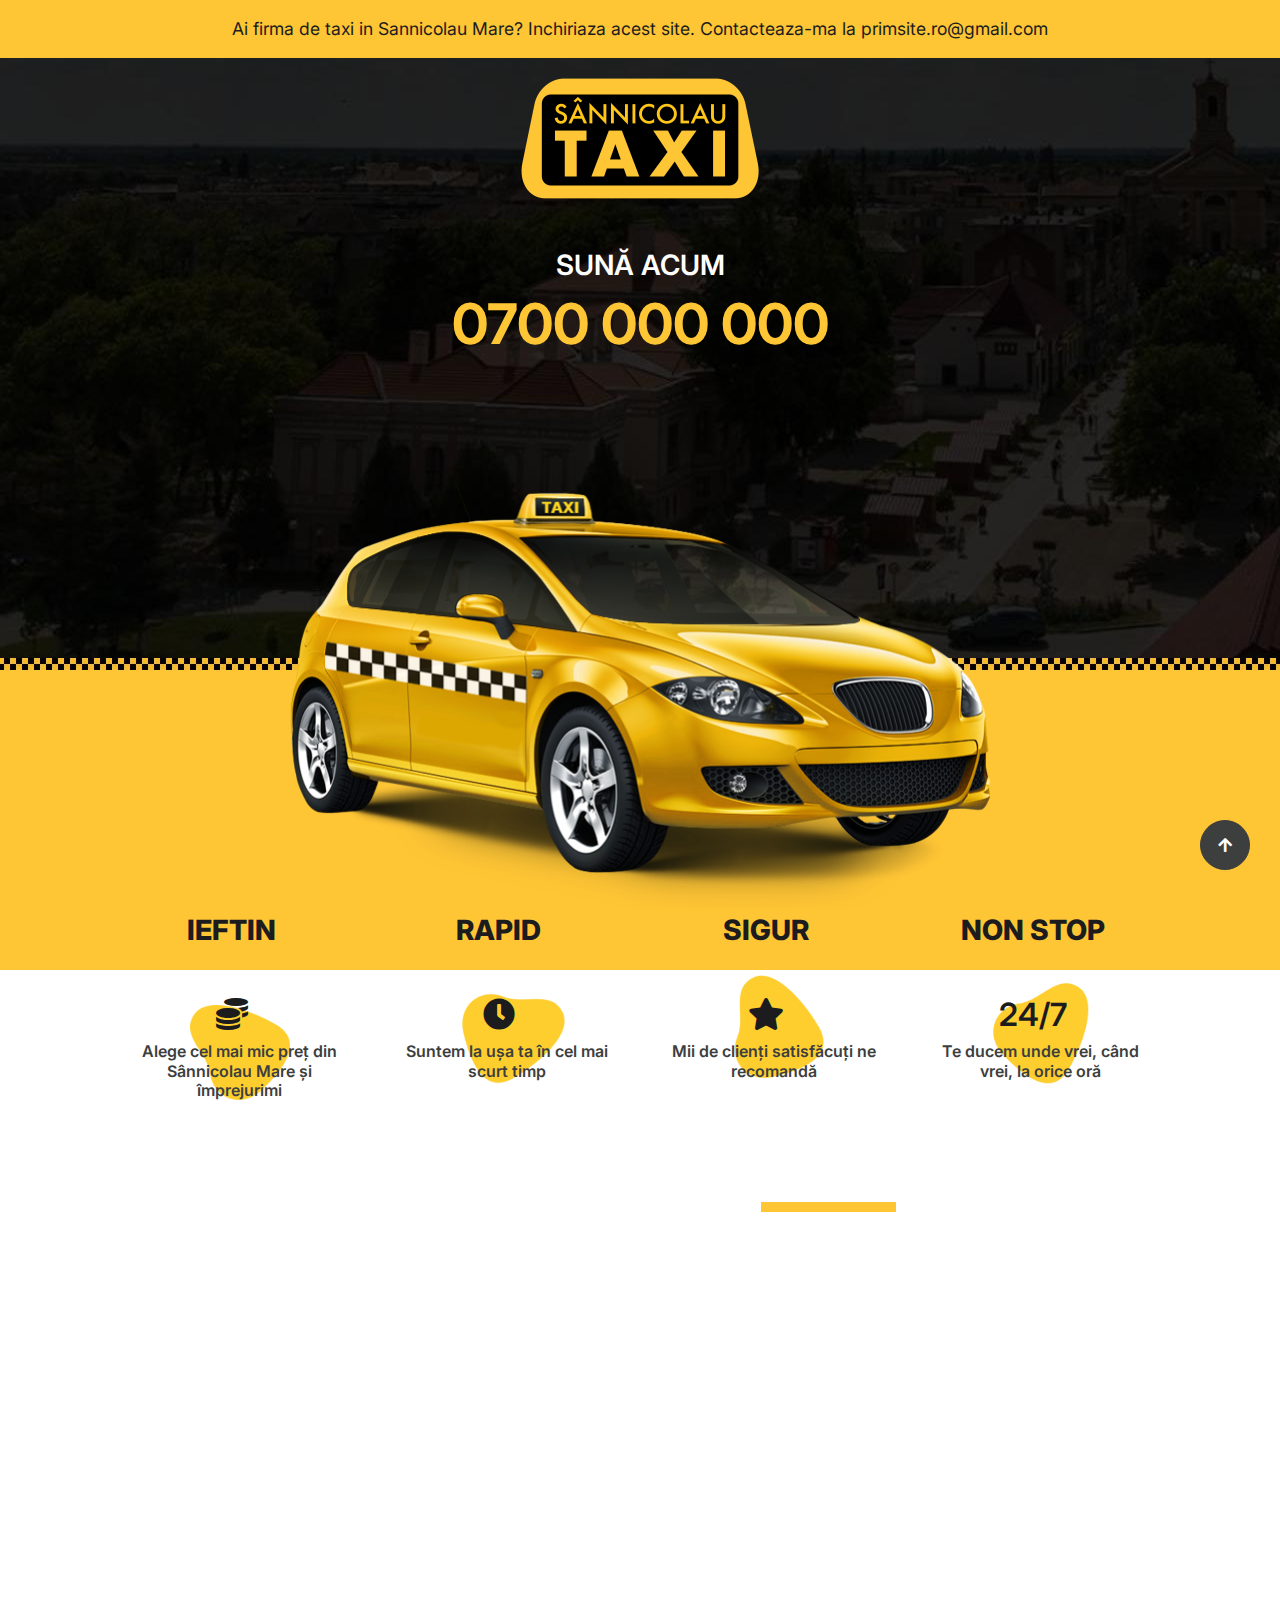
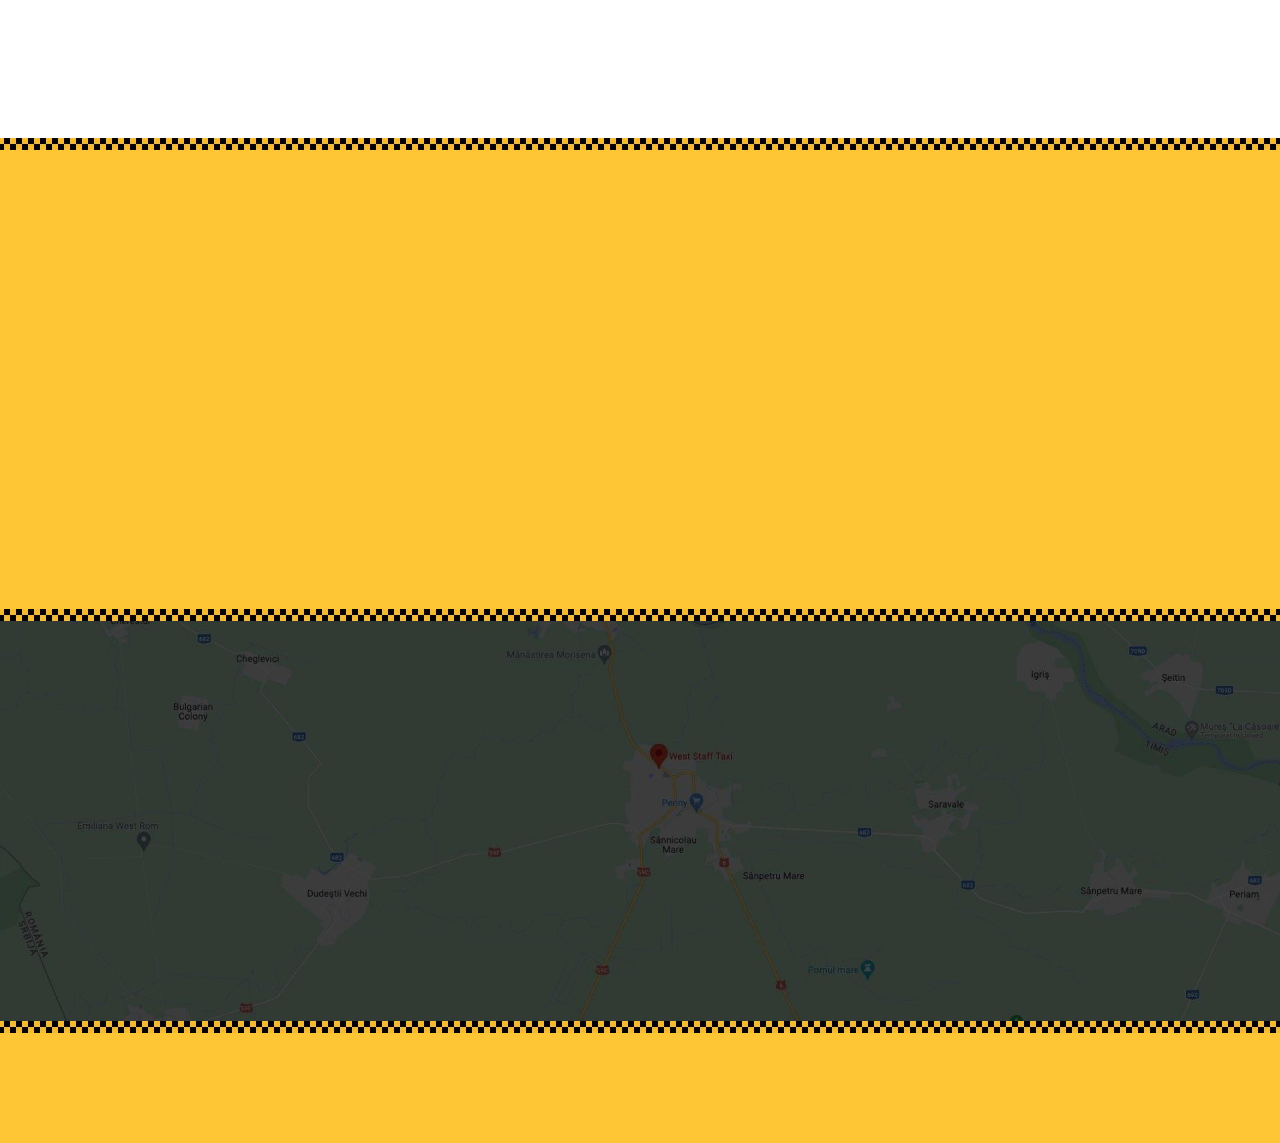
==== commit cbc3ae3b: "unbranded" ====
--- a/index.html
+++ b/index.html
@@ -3,7 +3,7 @@
 
 <head>
     <meta charset="utf-8">
-    <title>West Staff Taxi - Cel Mai Iefting Taxi Din Sânnicolau Mare</title>
+    <title>Cel Mai Iefting Taxi Din Sânnicolau Mare</title>
     <meta name="viewport" content="width=device-width, initial-scale=1.0">
     <meta name="keywords"
         content="taxi, taxi aproape de mine, număr taxi, taxi aeroport, sun taxi, mașina, Sânnicolau, Sânnicolau Mare, Timiș">
@@ -16,11 +16,11 @@
     <!-- Open Graph -->
     <meta property="og:locale" content="en_US" />
     <meta property="og:type" content="website" />
-    <meta property="og:title" content="West Staff Taxi - Cel Mai Iefting Taxi Din Sânnicolau Mare" />
+    <meta property="og:title" content="Cel Mai Iefting Taxi Din Sânnicolau Mare" />
     <meta property="og:description"
-        content="Comandă cu încredere West Staff Taxi și o mașina va fi la ușa ta imediat. Te ducem unde vrei, când vrei, la orice oră din zi și din noapte." />
+        content="Comandă cu încredere un taxi și o mașina va fi la ușa ta imediat. Te ducem unde vrei, când vrei, la orice oră din zi și din noapte." />
     <meta property="og:url" content="https://taxisannicolaumare.ro/" />
-    <meta property="og:site_name" content="West Staff Taxi" />
+    <meta property="og:site_name" content="Taxi Sannicolau Mare" />
     <meta property="og:image" content="https://taxisannicolaumare.ro/img/intro.jpeg" />
     <meta property="og:image:width" content="1200" />
     <meta property="og:image:height" content="630" />
@@ -54,6 +54,17 @@
         <div class="spinner-grow text-primary" role="status"></div>
     </div>
     <!-- Spinner End -->
+
+
+    <!-- Topbar Start -->
+    <div class="container-fluid bg-primary position-relative py-3" style="z-index: 9999;">
+        <div class="container">
+            <div class="text-center text-dark">
+                Ai firma de taxi in Sannicolau Mare? Inchiriaza acest site. Contacteaza-ma la primsite.ro@gmail.com
+            </div>
+        </div>
+    </div>
+    <!-- Topbar End -->
 
 
     <!-- Banner Start -->
@@ -65,7 +76,7 @@
                     data-wow-delay=".1s">
                 <a href="tel:+40765150940" style="max-width:400px;" class="d-block m-auto">
                     <h3 class="text-white mb-2 wow fadeIn" data-wow-delay=".1s">SUNĂ ACUM</h3>
-                    <h2 class="suna-top text-primary display-4 mb-4 wow tada" data-wow-delay=".8s">0765 150 940</h2>
+                    <h2 class="suna-top text-primary display-4 mb-4 wow tada" data-wow-delay=".8s">0700 000 000</h2>
                 </a>
             </div>
         </div>
@@ -89,7 +100,8 @@
                         <div class="position-relative" style="z-index: 2;">
                             <h3 class="me-lg-3 mb-lg-5 text-dark font-weight-extrabold">IEFTIN</h3>
                             <h2 class="me-3 text-dark"><i class="fa fa-coins"></i></h2>
-                            <h6 class="text-secondary mt-1">Alege cel mai mic preț din Sânnicolau Mare și împrejurimi
+                            <h6 class="text-secondary mt-1">Alege cel mai mic preț din Sânnicolau Mare și
+                                împrejurimi
                             </h6>
                         </div>
                         <div class="position-absolute d-flex justify-content-center align-items-end pb-4"
@@ -150,30 +162,22 @@
                 <div class="col-xl-7 col-lg-6 col-12 d-flex justify-content-center align-items-center wow fadeIn"
                     data-wow-delay=".3s">
                     <div class="position-relative">
-                        <a href="https://www.facebook.com/plugins/video.php?height=314&href=https%3A%2F%2Fweb.facebook.com%2F100094601499342%2Fvideos%2F584017013933062%2F&show_text=false"
-                            target="_blank" rel="noopener noreferrer" class="video-placeholder">
+                        <div>
                             <img src="img/intro.jpeg" class="img-fluid w-100 rounded" alt="">
-                            <div class="position-absolute bg-dark rounded"
-                                style="left: 0; right: 0; top: 0; bottom: 0; opacity: 0.4;"></div>
-                            <div class="position-absolute wow pulse" data-wow-iteration="infinite"
-                                data-wow-duration="2s"
-                                style="left:50%; top:50%; margin-left: -27px; margin-top: -24px;">
-                                <i class="fa fa-3x fa-play text-white"></i>
-                            </div>
-                        </a>
+                        </div>
                     </div>
                 </div>
                 <div class="col-xl-5 col-lg-6 col-12 text-secondary">
                     <h5 class="d-inline-block position-relative">
                         <span class="underline-title bg-primary"></span>
-                        <span class="position-relative text-dark wow fadeInRight" style="z-index: 3;">West Staff
-                            Taxi</span>
+                        <span class="position-relative text-dark wow fadeInRight" style="z-index: 3;">Taxi
+                            Non-Stop</span>
                     </h5>
                     <h1 class="mb-4 text-secondary wow fadeInRight">Taxi Sânnicolau Mare</h1>
                     <p class="wow fadeInRight" data-wow-delay=".3s">Indiferent dacă ai nevoie de o mașină pentru
-                        afacerea ta sau în interes personal, West Staff Taxi
-                        este mereu la dispoziția ta cu cel mai ieftin taxi din Sânnicolau Mare și
-                        împrejurimi.</p>
+                        afacerea ta sau în interes personal, Taxi Sannicolau Mare este mereu la dispoziția ta cu cel
+                        mai
+                        ieftin taxi din Sânnicolau Mare și împrejurimi.</p>
                     <div class="text-center wow fadeInRight" data-wow-delay=".6s">
                         <span class="badge rounded-pill text-bg-primary py-2 px-3 text-uppercase mb-2">rapiditate</span>
                         <span
@@ -185,11 +189,12 @@
                         <span
                             class="badge rounded-pill text-bg-primary py-2 px-3 text-uppercase mb-2">punctualitate</span>
                     </div>
-                    <p class="mt-3 wow fadeInRight" data-wow-delay=".8s">Comandă cu încredere West Staff Taxi și o
+                    <p class="mt-3 wow fadeInRight" data-wow-delay=".8s">Comandă cu încredere un taxi și o
                         mașina va fi la ușa ta imediat. Te ducem
                         unde vrei, când vrei, la orice oră din zi și din noapte.</p>
-                    <p class="text-center wow fadeInRight" data-wow-delay="1s"><span class="underline">West Staff
-                            Taxi</span>, mereu alături de oameni.</p>
+                    <p class="text-center wow fadeInRight" data-wow-delay="1s"><span class="underline">Taxi
+                            Sannicolau
+                            Mare</span>, mereu alături de oameni.</p>
                 </div>
             </div>
         </div>
@@ -226,7 +231,7 @@
                         </div>
                     </div>
                     <div class="pt-3">
-                        <p class="mb-0">Mă bucur că pot apela la West taxi în fiecare dimineață când nu imi pot duce
+                        <p class="mb-0">Mă bucur că pot apela la voi în fiecare dimineață când nu imi pot duce
                             fetița la școală. Vă mulțumesc. 5 stele meritați!</p>
                     </div>
                 </div>
@@ -267,7 +272,8 @@
                         </div>
                     </div>
                     <div class="pt-3">
-                        <p class="mb-0">De fiecare dată când merg la cumpărături apelez la West Taxi și sunt mulțumită.
+                        <p class="mb-0">De fiecare dată când merg la cumpărături apelez la West Taxi și sunt
+                            mulțumită.
                             Si e si cel mai ieftin din oras.</p>
                     </div>
                 </div>
@@ -288,7 +294,7 @@
                         </div>
                     </div>
                     <div class="pt-3">
-                        <p class="mb-0">Eu merg cu West Staff taxi de 2 ani. Sunt de incredere. Recomand.</p>
+                        <p class="mb-0">Eu merg cu aceasta firma de taxi de 2 ani. Sunt de incredere. Recomand.</p>
                     </div>
                 </div>
                 <div class="testimonial-item p-4">
@@ -339,7 +345,7 @@
                     <span
                         class="text-dark bg-primary px-5 py-3 mb-0 rounded-pill display-6 border border-4 border-dark">
 
-                        <span class="suna-bottom">0765 150 940</span>
+                        <span class="suna-bottom">0700 000 000</span>
                     </span>
                 </a>
             </div>
@@ -360,18 +366,17 @@
             <div class="row">
                 <div class="col-md-4 text-center text-md-start">
                     <div class="d-flex hightech-link">
-                        <a href="https://web.facebook.com/profile.php?id=100063443600661" target="_blank"
-                            class="btn-secondary nav-fill btn btn-square rounded-circle me-2"><i
+                        <a href="#" target="_blank" class="btn-secondary nav-fill btn btn-square rounded-circle me-2"><i
                                 class="fab fa-facebook-f text-primary"></i></a>
                     </div>
                 </div>
                 <div class="col-md-4 text-center">
                     <span class="text-secondary">
                         <i class="fas fa-copyright text-secondary me-1"></i>
-                        <b>West Staff Taxi</b></span>
+                        <b>Taxi Sannicolau Mare</b></span>
                 </div>
                 <div class="col-md-4 text-center text-md-end">
-                    Creat de <a href="https://primsite.net" target="_blank" class="text-secondary"><b>Primsite</b></a>
+                    Creat de <a href="https://primsite.ro" target="_blank" class="text-secondary"><b>Primsite</b></a>
                 </div>
             </div>
         </div>
@@ -395,4 +400,4 @@
     <script src="js/main.js"></script>
 </body>
 
-</html>
+</html>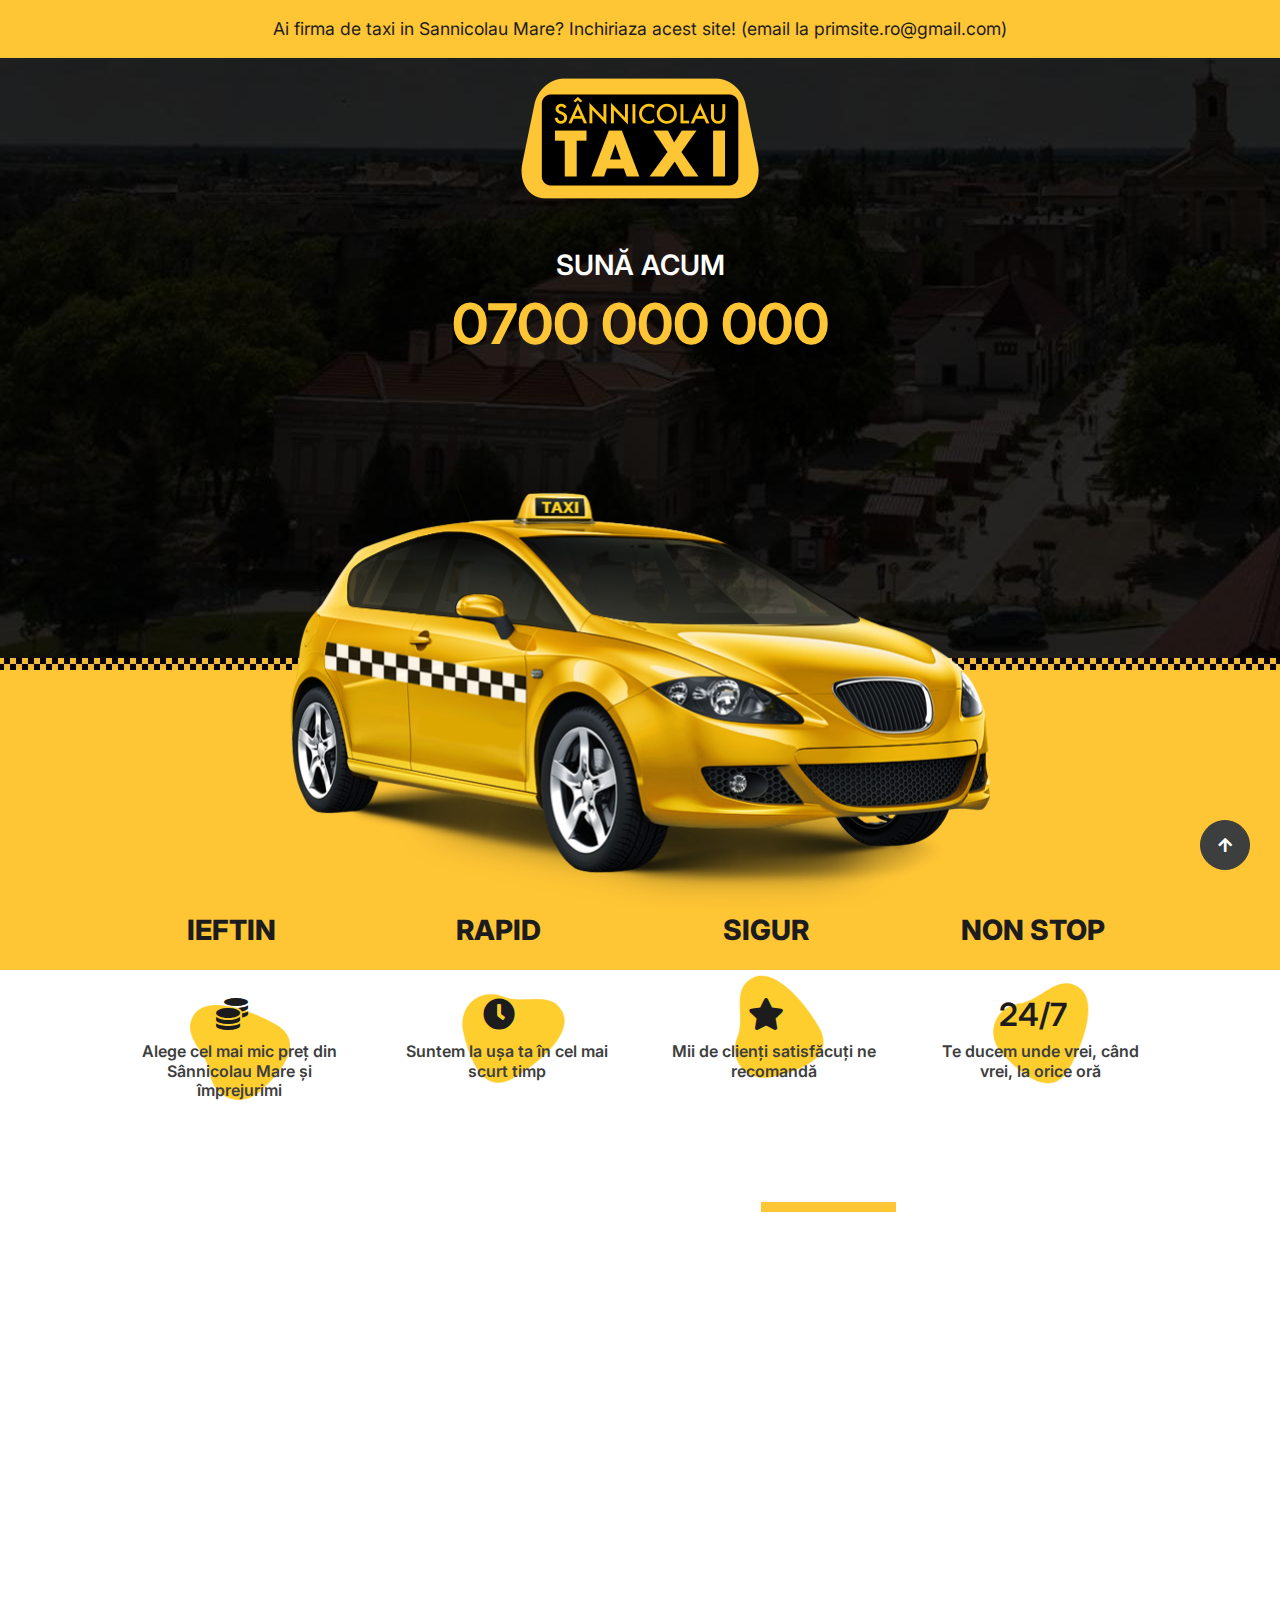
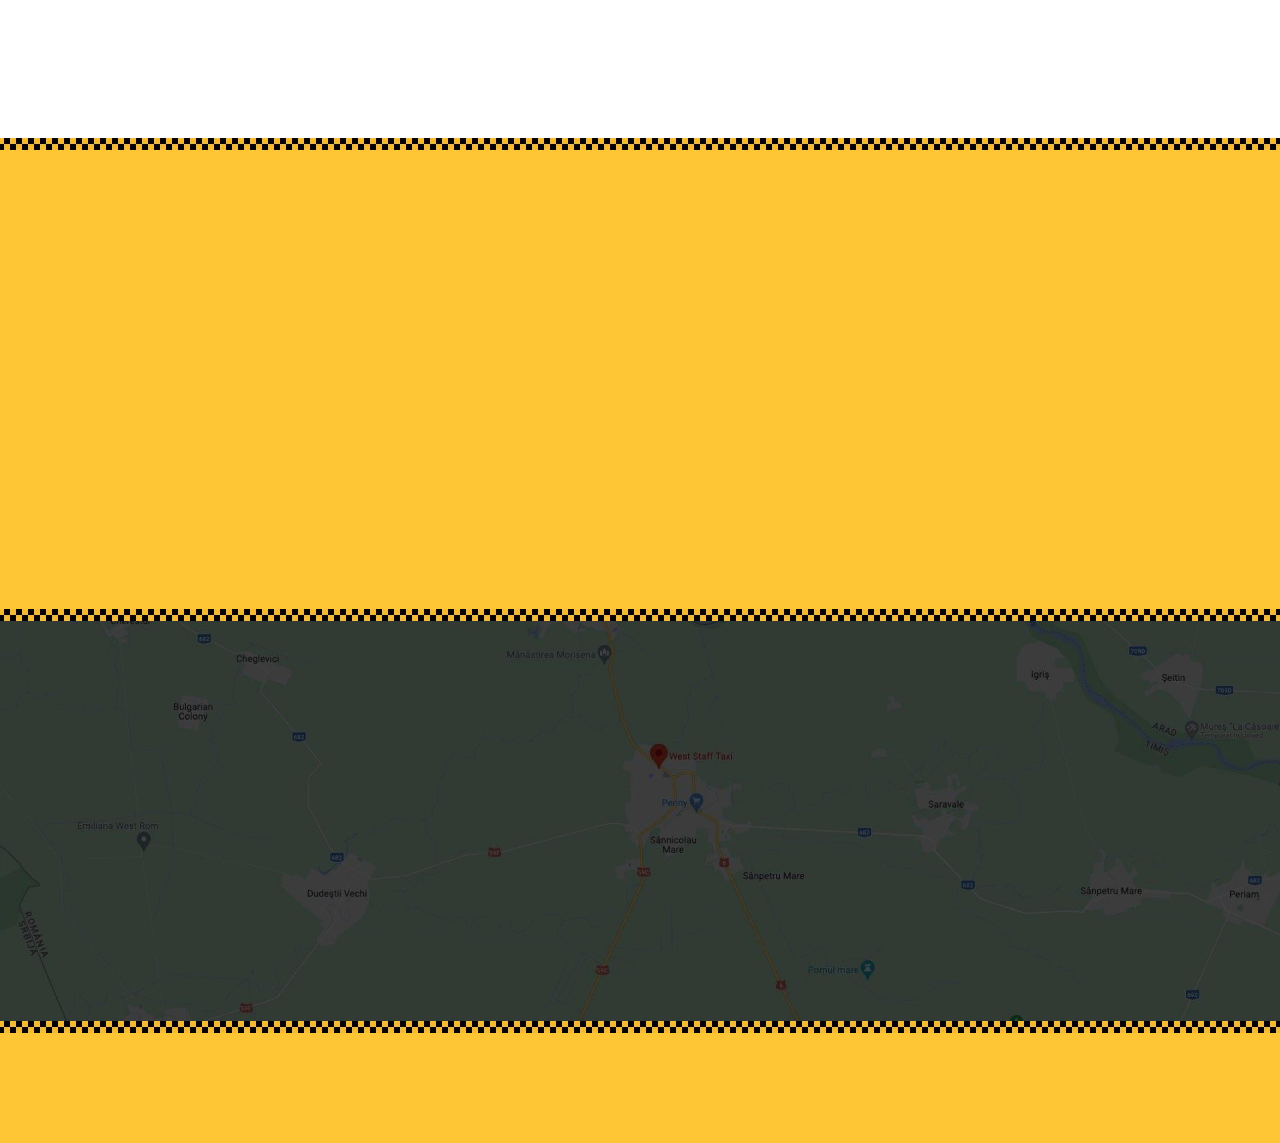
==== commit 961373b2: "sm" ====
--- a/index.html
+++ b/index.html
@@ -60,7 +60,7 @@
     <div class="container-fluid bg-primary position-relative py-3" style="z-index: 9999;">
         <div class="container">
             <div class="text-center text-dark">
-                Ai firma de taxi in Sannicolau Mare? Inchiriaza acest site. Contacteaza-ma la primsite.ro@gmail.com
+                Ai firma de taxi in Sannicolau Mare? Inchiriaza acest site! (email la primsite.ro@gmail.com)
             </div>
         </div>
     </div>
@@ -376,7 +376,7 @@
                         <b>Taxi Sannicolau Mare</b></span>
                 </div>
                 <div class="col-md-4 text-center text-md-end">
-                    Creat de <a href="https://primsite.ro" target="_blank" class="text-secondary"><b>Primsite</b></a>
+                    Creat de <a href="https://primsite.net" target="_blank" class="text-secondary"><b>Primsite</b></a>
                 </div>
             </div>
         </div>
